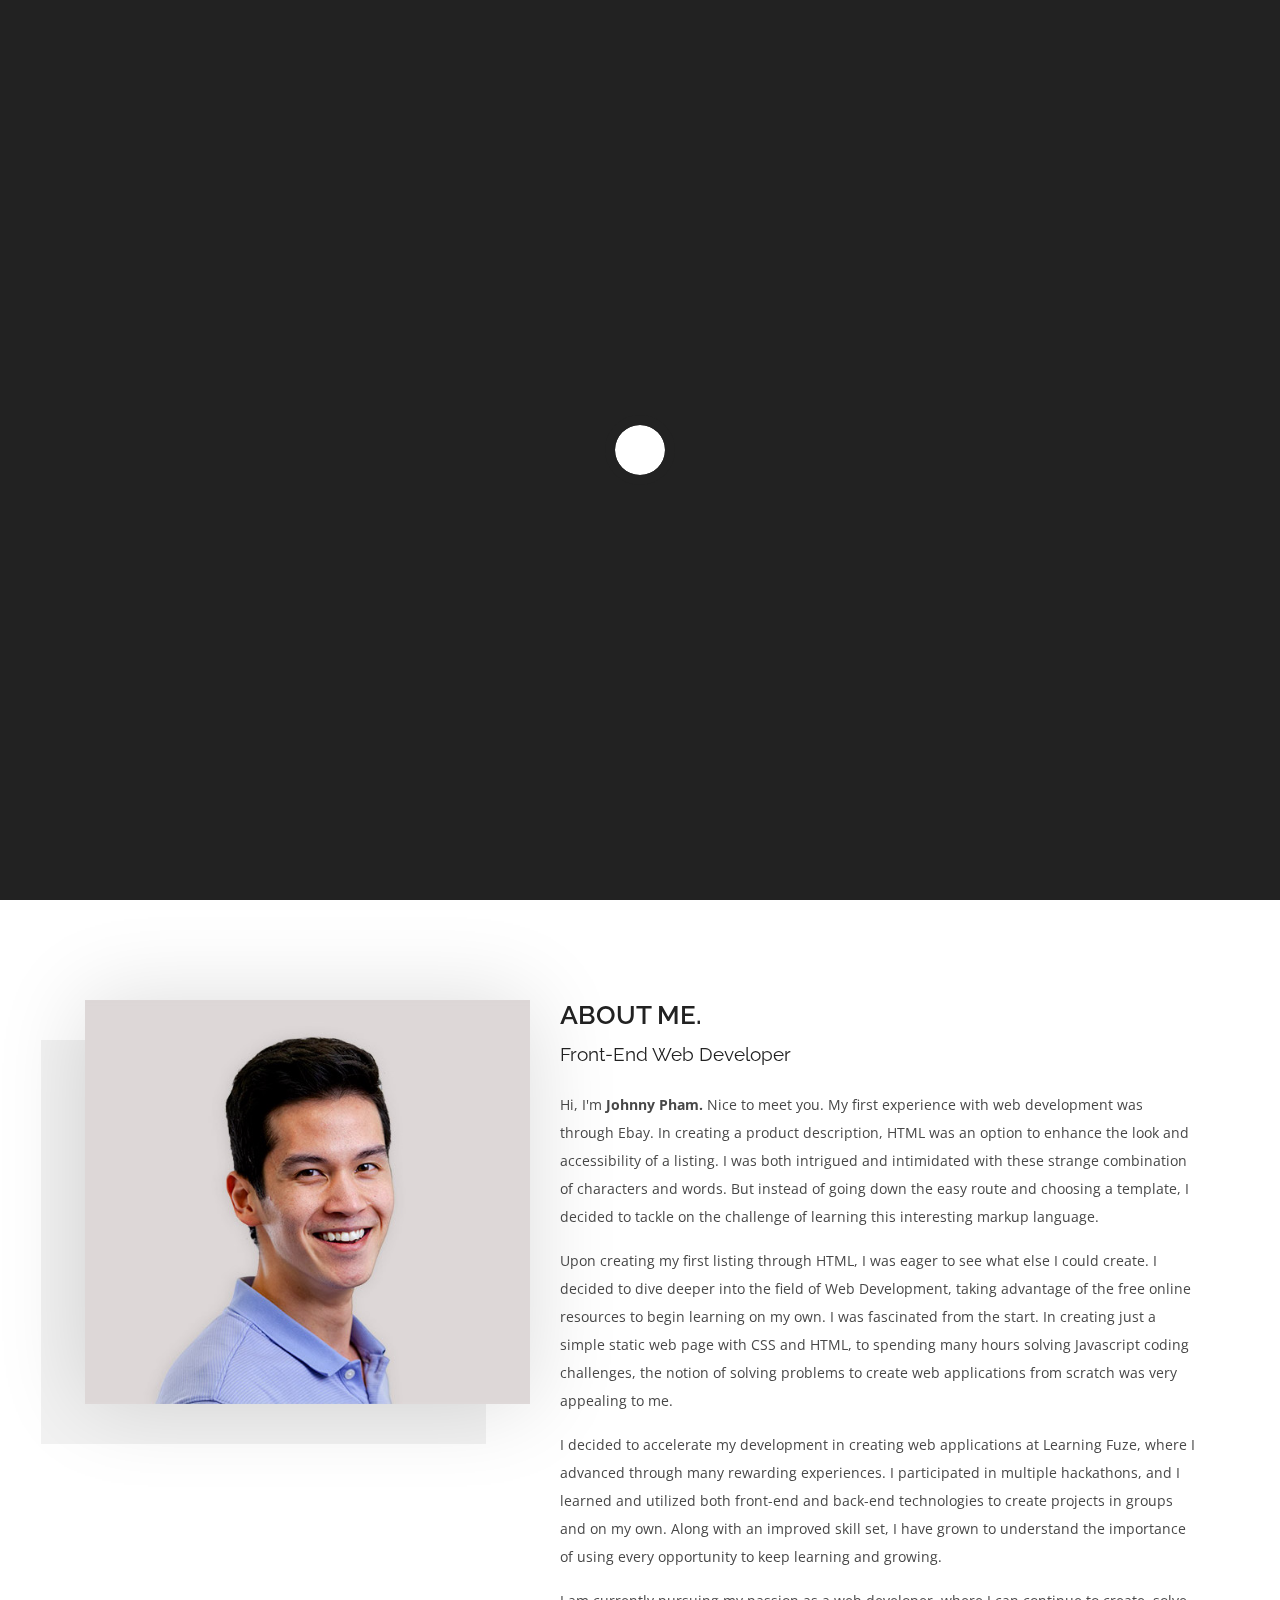
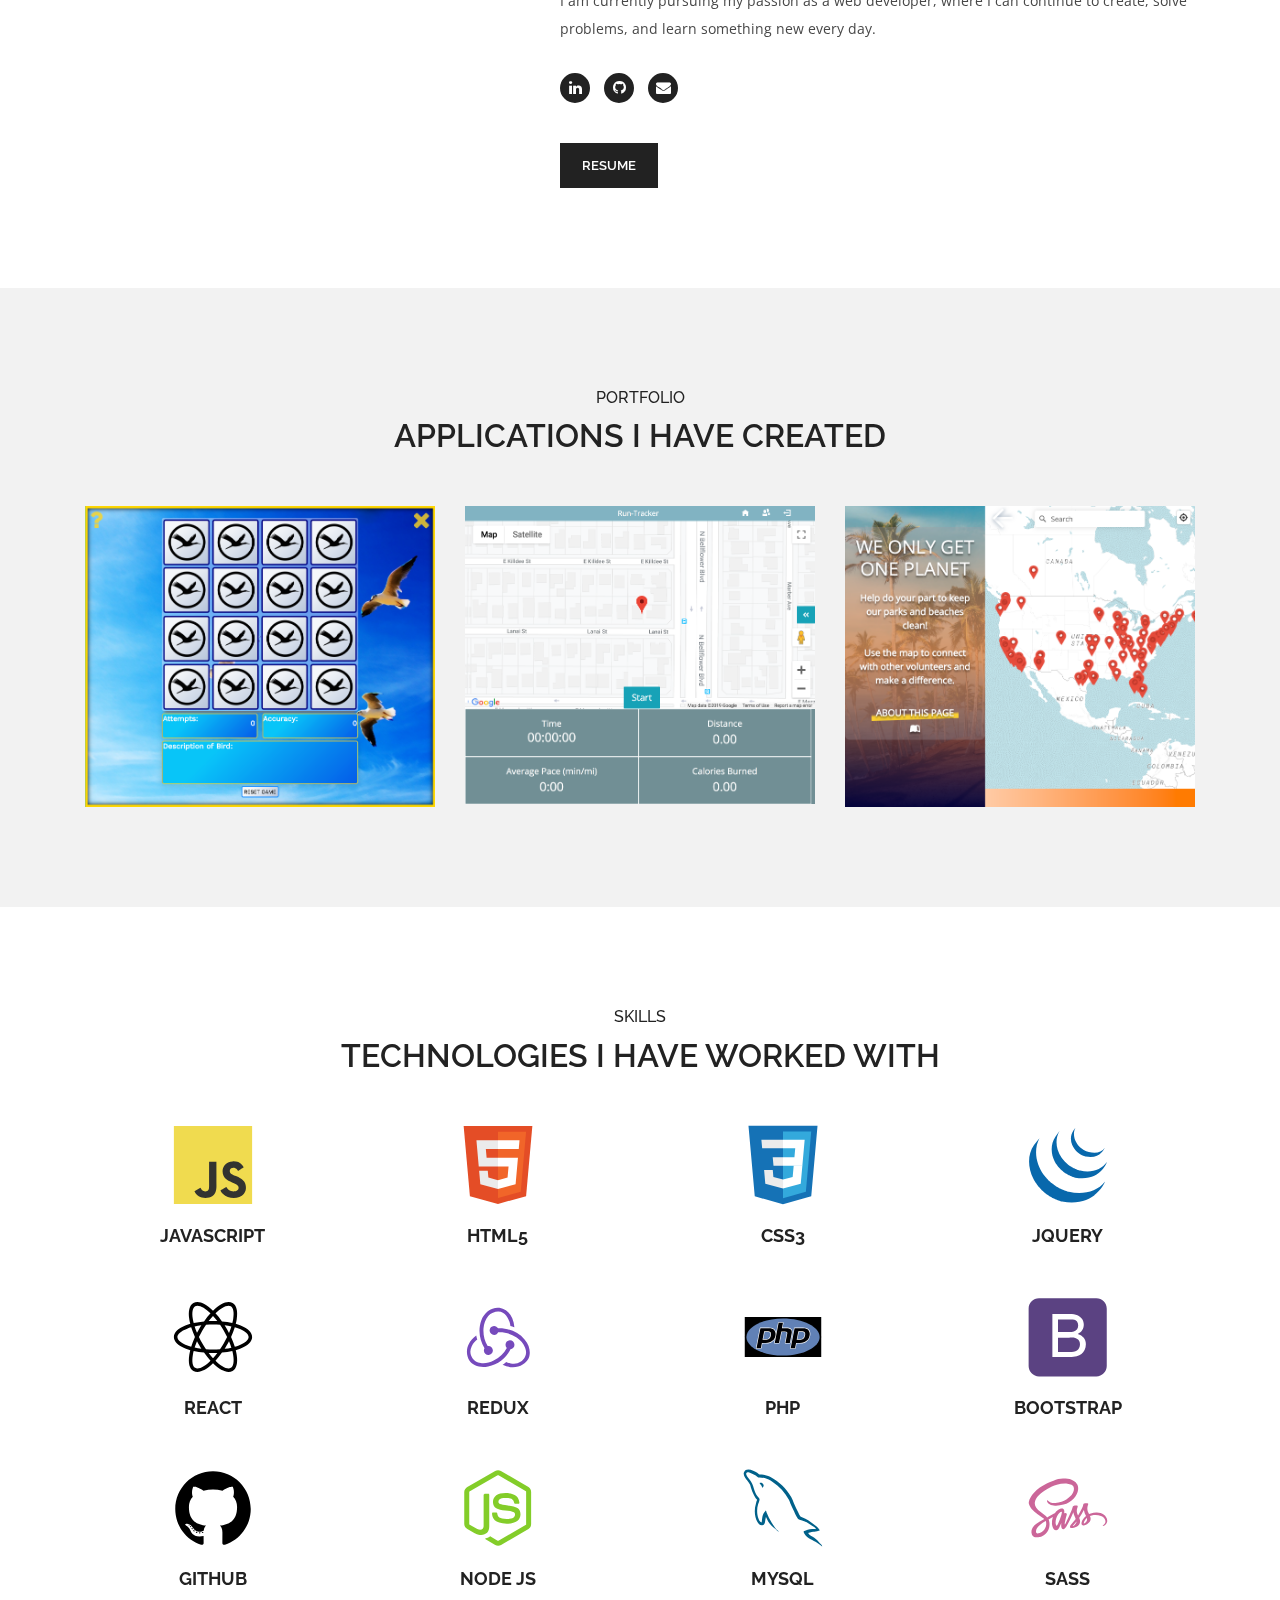
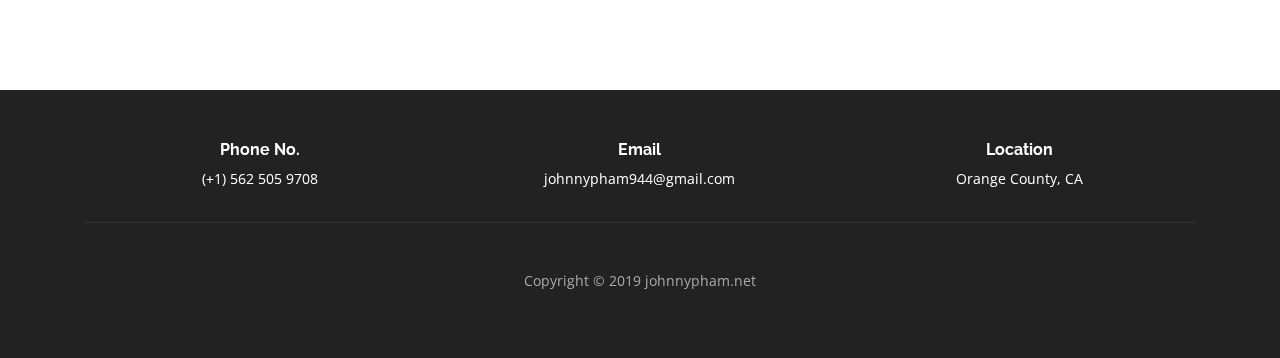
==== html/index.html @ 405ce28b "removed databackdrop = false" ====
<!DOCTYPE html>
<html lang="en">
    <head>

        <meta charset="utf-8">
        <meta http-equiv="x-ua-compatible" content="ie=edge">
        <meta name="viewport" content="width=device-width, initial-scale=1.0" />
        <meta name="keywords" content="Personal, Portfolio, Creative">
        <meta name="description" content="Kalvin Template">
        <meta name="author" content="cosmos-themes">

        <title>Johnny Pham Portfolio Website</title>

        <!-- favicon -->
        <link href="images/jicon.ico" rel="icon" type="image/png">

        <!--Font Awesome css-->
        <link rel="stylesheet" href="css/font-awesome.min.css">

        <!--Bootstrap css-->
        <link rel="stylesheet" href="css/bootstrap.css">

        <!--Owl Carousel css-->
        <link rel="stylesheet" href="css/owl.carousel.min.css">
        <link rel="stylesheet" href="css/owl.theme.default.min.css">

        <!--Magnific Popup css-->
        <link rel="stylesheet" href="css/magnific-popup.css">

        <!-- Google Fonts -->
        <link href="https://fonts.googleapis.com/css?family=Raleway:200,300,400,500,600,700,800,900%7cOpen+Sans:400,600,700,800" rel="stylesheet">
        <!--Site Main Style css-->
        <link rel="stylesheet" href="css/style.css">

    </head>

    <body>

        <div class="preloader">
            <div class="loader "></div>
        </div>

        <!--Navbar Start-->
        <nav class="navbar navbar-expand-lg navbar-dark">
            <div class="container">
                <!-- LOGO -->
                <a class="navbar-brand logo" href="index.html">
                    Johnny Pham
                </a>

                <button class="navbar-toggler collapsed" type="button" data-toggle="collapse" data-target="#navbarCollapse" aria-controls="navbarCollapse" aria-expanded="false" aria-label="Toggle navigation">
                    <span class="navbar-toggler-icon"></span>
                </button>

                <div class="navbar-collapse collapse" id="navbarCollapse">
                    <ul class="navbar-nav ml-auto">
                        <li class="nav-item">
                            <a href="#" class="nav-link active" data-scroll-nav="0" >Home</a>
                        </li>
                        <li class="nav-item">
                            <a href="#" class="nav-link" data-scroll-nav="1" >About</a>
                        </li>
                        <li class="nav-item">
                            <a href="#" class="nav-link" data-scroll-nav="2">Portfolio</a>
                        </li>
                        <li class="nav-item">
                            <a href="#" class="skills-link nav-link" data-scroll-nav="3" >Skills</a>
                        </li>
                        <!-- <li class="nav-item">
                            <a href="#" class="nav-link" data-scroll-nav="4">Blog</a>
                        </li> -->
                        <li class="nav-item">
                            <a href="#" class="contact-link nav-link" data-scroll-nav="4">Contact</a>
                        </li>
                    </ul>
                </div>
            </div>
        </nav>
        <!--Navbar End-->

        <!--Home Section Start-->
        <section id="home" class="banner" data-scroll-index="0">
            <!--Slider Start-->
            <div class="banner-slider">
                <div id="slides">
                    <div class="slides-container">
                        <!--Slide 1-->
                        <img src="images/background/header1.jpg" alt="">
                        <!--Slide 2-->
                        <img src="images/background/header2.jpg" alt="">
                    </div>
                </div>
            </div>
            <!--Slider End-->
            <div class="container">
                <!--Banner Content-->
                <div class="banner-caption">
                    <h1>Hi! I'm Johnny.</h1>
                    <p class="cd-headline clip mt-30">
                        <!-- <span>Front-End Web Developer</span><br> -->
                        <span class="blc">Front-End</span>
                        <span class="cd-words-wrapper">
                            <b class="is-visible">Developer</b>
                            <b>Engineer</b>
                            <!-- <b>Badass</b> -->
                        </span>
                    </p>
                </div>
                <div class="arrow bounce">
                    <a class="fa fa-chevron-down fa-2x" href="#" data-scroll-nav="1"></a>
                </div>
            </div>
        </section>
        <!--Home Section End-->
        <!--About Section Start-->
        <section class="about pt-100 pb-100" data-scroll-index="1">
            <div class="container">
                <div class="row">
                    <div class="col-xl-5 col-lg-6">
                        <!--About Image-->
                        <!-- <span data-scroll-index="3"> -->
                        <div class="about-img">
                            <!-- <img src="images/about-img.jpg" alt=""> -->
                            <img src="images/profile.jpg" alt="">
                        </div>
                    </div>
                    <div class="col-xl-7 col-lg-6">
                        <!--About Content-->
                        <div class="about-content">
                            <div class="about-heading">
                                <h2>About Me.</h2>
                                <span>Front-End Web Developer</span>
                                <!-- <span>Front-End Web Developer</span></span> -->
                            </div>
                            <p>Hi, I'm <b>Johnny Pham.</b> Nice to meet you.
                              My first experience with web development was through Ebay.  In creating a product description, HTML was an option to enhance the look and accessibility of a listing.  I was both intrigued and intimidated with these strange combination of characters and words.  But instead of going down the easy route and choosing a template, I decided to tackle on the challenge of learning this interesting markup language.
                            </p>
                            <p>Upon creating my first listing through HTML, I was eager to see what else I could create.  I decided to dive deeper into the field of Web Development, taking advantage of the free online resources to begin learning on my own.  I was fascinated from the start.  In creating just a simple static web page with CSS and HTML, to spending many hours solving Javascript coding challenges, the notion of solving problems to create web applications from scratch was very appealing to me.</p>
                            <!-- <p>After graduating from UCSB, I decided to pursue my passion of creating web applications.  Through my University experiences, I knew I would thrive in a team-focused environment.  This is why I decided to learn Web Development at Learning Fuze, where I would have the opportunity to work together with other inspired individuals in a simulated work environment. </p> -->
                            <p>I decided to accelerate my development in creating web applications at Learning Fuze, where I advanced through many rewarding experiences.  I participated in multiple hackathons, and I learned and utilized  both front-end and back-end technologies to create projects in groups and on my own.  Along with an improved skill set, <!-- both technical and soft-skills -->I have grown to understand the importance of using every opportunity to keep learning and growing.</p>
                            <p>I am currently pursuing my passion as a web developer, where I can continue to create, solve problems, and learn something new every day. </p>
                            <!--About Social Icons-->
                            <div class="social-icons">
                                <a target="_blank" href="https://www.linkedin.com/in/johnny-pham-ucsb/"><i class="fa fa-linkedin"></i></a>
                                <a target="_blank" href="https://github.com/jmp1234"><i class="fa fa-github"></i></a>
                                <!-- <a target="_blank" href="finalresume.pdf"><i class="fab fa fa-file"></i></a> -->
                                <a href="mailto:johnnypham944@gmail.com"><i class="fab fa fa-envelope"></i></a>
                                <!-- <a href="#"><i class="fa fa-pinterest"></i></a> -->
                            </div>
                            <span class="about-button">
                                <a class="main-btn" target="_blank" href="johnnypham-resume.pdf">Resume</a>
                            </span>
                        </div>
                    </div>
                </div>
            </div>
        </section>
        <!--About Section End-->

        <!--Portfolio Section Start-->
        <section class="portfolio pt-100 pb-70 bg-gray" data-scroll-index="2">
            <div class="container">
                <div class="row">
                    <div class="col">
                        <div class="heading text-center">
                            <h6>Portfolio</h6>
                            <h2>Applications I Have Created</h2>
                        </div>
                        <!-- <div class="portfolio-filter text-center">
                            <ul>
                                <li class="sel-item" data-filter="*">All</li>
                                <li data-filter=".design">Web Design</li>
                                <li data-filter=".application">Applications</li>
                                <li data-filter=".development">Development</li>
                            </ul>
                        </div> -->
                    </div>
                </div>
                <div class="row grid">
                  <div class="col-xl-4 col-lg-4 col-md-6 grid-item cat2 cat1">
                      <div class="portfolio-wrapper mb-30 wow fadeIn" data-wow-delay="1.5s">
                          <div class="portfolio-thumb">
                              <img src="img/birdmatch.png" alt="birdmatch">
                              <!-- <img src="http://www.fubiz.net/wp-content/uploads/2016/05/Nature-Photographed-from-Incredible-Points-of-View10.jpg" alt=""> -->
                          </div>
                          <a href="#" data-toggle="modal" data-target="#popup-modal4">
                            <div class="portfolio-content">
                               <h3>
                                  <div class="portfolio-title">Bird Match</div>
                              </h3>
                              <span>A birds themed memory match game with user-determined features and live-updating statistics.</span>
                            </div>
                          </a>
                      </div>
                      <!-- Modal content start -->
                      <div class="modal fade third-project" id="popup-modal4" tabindex="-1" role="dialog" aria-hidden="true">
                          <div class="modal-dialog" role="document">
                              <div class="modal-content">
                                  <i class="fa fa-close"></i>
                                  <div class="view-project">
                                      <!-- <div class="project-media" style="background-image:url(img/portfolio/port4.jpg)"></div> -->
                                     <div class="project-media"></div>
                                      <div class="view-project-content pt-10">
                                          <div class="modal-title">
                                              <h2>Bird Match</h2>

                                          </div>
                                          <p>This is a birds themed memory match game with user-determined features and live-updating statistics.
                                           This application was organized through the use of object-oriented programming, where a Game, Cards, and Statistics classes were implemented.</p>

                                          <p>This game, which was inspired by my favorite animal, was created using Javascript and JQuery, and styled with CSS3 to ensure responsive design and an optimal user experience.</p>
                                          <ul class="project-info-list">
                                              <li class="text-uppercase">
                                                  <span>Website</span><a target="_blank" href="memorymatch">www.johnnypham.net/memorymatch/</a></li>
                                              <li class="text-uppercase">
                                                  <span>Github</span>
                                                  <a target="_blank" href="https://github.com/jmp1234/birds_memory_match">https://github.com/jmp1234/birds_memory_match</a>
                                              </li>
                                          </ul>
                                      </div>
                                  </div>
                              </div>
                          </div>
                      </div>
                      <!-- Modal content end -->
                  </div>
                    <div class="col-xl-4 col-lg-4 col-md-6 grid-item cat2 cat4">
                        <div class="portfolio-wrapper mb-30 wow fadeIn" data-wow-delay=".3s">
                            <div class="portfolio-thumb">
                                <img src="img/runtracker.png" alt="run-tracker">
                                                                 <!-- <img src="http://www.fubiz.net/wp-content/uploads/2016/05/Nature-Photographed-from-Incredible-Points-of-View10.jpg" alt=""> -->
                            </div>
                            <a href="#" data-toggle="modal" data-target="#popup-modal6">
                              <div class="portfolio-content">
                                <h3>
                                    <div class="portfolio-title">Run Tracker</div>
                                </h3>
                                <span>A mobile-responsive run-tracking application that captures real-time data to asist the user in becoming a better runner.</span>
                              </div>
                            </a>
                        </div>
                        <!-- Modal content start -->
                         <div class="modal fade first-project" id="popup-modal6" tabindex="-1" role="dialog" aria-hidden="true">
                            <div class="modal-dialog" role="document">
                                <div class="modal-content">
                                    <i class="fa fa-close"></i>
                                    <div class="view-project">
                                        <div class="project-media"></div>
                                        <div class="view-project-content pt-10">
                                            <div class="modal-title">
                                                <h2>Run Tracker</h2>

                                            </div>
                                            <p>This mobile-responsive application was created as a capstone project at my time at Learning Fuze. Modularized React components were applied to the front-end to organize run-tracking data into independent and reusable UI sections, while a PHP backend was employed to allow calls to create, read, and delete user information and run-tracking data from the MySQL schema.</p>

                                            <p>Agile Methodoligies were heavily implemented to separate each stage into effective sprints, and Meistertask was used to stay organized and to prioritize tasks.</p>

                                            <p>Chart.js was utilized to create dynamic data visualizations of user-movement data, which was obtained through the Geolocation API.  The Google Maps API was also implemented to display the current user position during a run.</p>
                                            <p>The layout of this app was created through Bootstrap to ensure responsive CSS that adjusts to multiple screen sizes.</p>

                                            <ul class="project-info-list">
                                                <!-- <li class="text-uppercase">
                                                    <span>Client</span>Jon Morikas</li>
                                                <li class="text-uppercase">
                                                    <span>Industry</span>Adventure / Travel</li> -->
                                                    <li class="text-uppercase">
                                                        <span>Website</span>
                                                        <a target="_blank" href="https://run-tracker.com/account/login">run-tracker.com</a>
                                                    </li>
                                                <li class="text-uppercase">
                                                    <span>Github</span>
                                                    <a target="_blank" href="https://github.com/Learning-Fuze/c219_fitnessbuddy">https://github.com/Learning-Fuze/c219_fitnessbuddy</a>
                                                </li>
                                            </ul>
                                        </div>
                                    </div>
                                </div>
                            </div>
                        </div>
                        <!--Modal content end -->
                     </div>
                     <div class="col-xl-4 col-lg-4 col-md-6 grid-item cat2 cat3">
                         <div class="portfolio-wrapper mb-30 wow fadeIn" data-wow-delay="1.7s">
                             <div class="portfolio-thumb">
                                 <img src="img/trashcleanup.png" alt="trashcleanup">
                                 <!-- <img src="http://www.fubiz.net/wp-content/uploads/2016/05/Nature-Photographed-from-Incredible-Points-of-View10.jpg" alt=""> -->
                             </div>
                             <a href="#" data-toggle="modal" data-target="#popup-modal2">
                               <div class="portfolio-content">
                                  <h3>
                                     <div class="portfolio-title">Trash Cleanup Locator</div>
                                 </h3>
                                 <span>A web application that connects volunteers with upcoming trash-cleanup events.</span>
                               </div>
                             </a>
                         </div>
                         <!-- Modal content start -->
                         <div class="modal fade second-project" id="popup-modal2" tabindex="-1" role="dialog" aria-hidden="true">
                             <div class="modal-dialog" role="document">
                                 <div class="modal-content">
                                     <i class="fa fa-close"></i>
                                     <div class="view-project">
                                         <!-- <div class="project-media" style="background-image:url(img/portfolio/port2.jpg)"></div> -->
                                        <div class="project-media"></div>
                                         <div class="view-project-content pt-10">
                                             <div class="modal-title">
                                                 <h2>Trash Cleanup Locator</h2>
                                             </div>
                                             <p>This was originally developed during an intense 48-hour hackathon with two other team members. We designed this app to make it easier for people to connect with other voluneteers to help keep our environment clean. AJAX calls were utilized to work with multiple Web APIs,and figuring out how to integrate them with our code was fun and challenging.</p>
                                             <p>The Eventbrite and Mapbox APIs were leveraged to display current trash-cleanup events. The OpenWeatherMap API was used to show the current weather at the location of the event, and the News API was applied to present the user with recent news articles relevant to trash pollution.</p>
                                             <p>Agile Methodologies and Meistertask were incorporated to manage the development stage and to prioritize tasks, and this application was constructed through object-oriented programming to enclose each distinct functionality within separate classes. </p>
                                             <ul class="project-info-list">
                                                 <!-- <li class="text-uppercase">
                                                     <span>Client</span>Jon Morikas</li>
                                                 <li class="text-uppercase">
                                                     <span>Industry</span>Adventure / Travel</li> -->
                                                 <li class="text-uppercase">
                                                    <span>Website</span><a target="_blank" href="trashcleanup">www.johnnypham.net/trashcleanup/</a></li>
                                                 <li class="text-uppercase">
                                                     <span>Github</span>
                                                     <a target="_blank" href="https://github.com/jmp1234/trashcleanup">https://github.com/jmp1234/trashcleanup</a>
                                                 </li>
                                             </ul>
                                         </div>
                                     </div>
                                 </div>
                             </div>
                         </div>
                         <!-- Modal content end -->
                     </div>
                   </div>
            </div>
        </section>
        <!--Portfolio Section End-->

        <!--Skills Section Start-->
        <section class="services pt-100 pb-50" data-scroll-index="3">
            <div class="container">
                <div class="row">
                    <div class="col">
                        <div class="heading text-center">
                            <h6>Skills</h6>
                            <h2>Technologies I Have Worked With</h2>
                        </div>
                    </div>
                </div>
                <div class="row">
                    <div class="col-md-3 col-6">
                        <!--Service Item-->
                        <div class="service-item">
                            <span class="icon">
                                <svg viewBox="0 0 128 128">
                                  <path fill="#F0DB4F" d="M1.408 1.408h125.184v125.185h-125.184z"></path><path fill="#323330" d="M116.347 96.736c-.917-5.711-4.641-10.508-15.672-14.981-3.832-1.761-8.104-3.022-9.377-5.926-.452-1.69-.512-2.642-.226-3.665.821-3.32 4.784-4.355 7.925-3.403 2.023.678 3.938 2.237 5.093 4.724 5.402-3.498 5.391-3.475 9.163-5.879-1.381-2.141-2.118-3.129-3.022-4.045-3.249-3.629-7.676-5.498-14.756-5.355l-3.688.477c-3.534.893-6.902 2.748-8.877 5.235-5.926 6.724-4.236 18.492 2.975 23.335 7.104 5.332 17.54 6.545 18.873 11.531 1.297 6.104-4.486 8.08-10.234 7.378-4.236-.881-6.592-3.034-9.139-6.949-4.688 2.713-4.688 2.713-9.508 5.485 1.143 2.499 2.344 3.63 4.26 5.795 9.068 9.198 31.76 8.746 35.83-5.176.165-.478 1.261-3.666.38-8.581zm-46.885-37.793h-11.709l-.048 30.272c0 6.438.333 12.34-.714 14.149-1.713 3.558-6.152 3.117-8.175 2.427-2.059-1.012-3.106-2.451-4.319-4.485-.333-.584-.583-1.036-.667-1.071l-9.52 5.83c1.583 3.249 3.915 6.069 6.902 7.901 4.462 2.678 10.459 3.499 16.731 2.059 4.082-1.189 7.604-3.652 9.448-7.401 2.666-4.915 2.094-10.864 2.07-17.444.06-10.735.001-21.468.001-32.237z"></path>
                                </svg>
                            </span>
                            <h4>Javascript</h4>
                        </div>
                    </div>
                    <div class="col-md-3 col-6">
                        <!--Service Item-->
                        <div class="service-item">
                            <span class="icon">
                              <svg viewBox="0 0 128 128">
                                <path fill="#E44D26" d="M19.037 113.876l-10.005-112.215h109.936l-10.016 112.198-45.019 12.48z"></path><path fill="#F16529" d="M64 116.8l36.378-10.086 8.559-95.878h-44.937z"></path><path fill="#EBEBEB" d="M64 52.455h-18.212l-1.258-14.094h19.47v-13.762h-34.511l.33 3.692 3.382 37.927h30.799zM64 88.198l-.061.017-15.327-4.14-.979-10.975h-13.817l1.928 21.609 28.193 7.826.063-.017z"></path><path fill="#fff" d="M63.952 52.455v13.763h16.947l-1.597 17.849-15.35 4.143v14.319l28.215-7.82.207-2.325 3.234-36.233.335-3.696h-3.708zM63.952 24.599v13.762h33.244l.276-3.092.628-6.978.329-3.692z"></path>
                              </svg>
                            </span>
                            <h4>HTML5</h4>
                        </div>
                    </div>
                    <div class="col-md-3 col-6">
                        <!--Service Item-->
                        <div class="service-item">
                            <span class="icon">
                              <svg viewBox="0 0 128 128">
                                <path fill="#1572B6" d="M18.814 114.123l-10.054-112.771h110.48l-10.064 112.754-45.243 12.543-45.119-12.526z"></path><path fill="#33A9DC" d="M64.001 117.062l36.559-10.136 8.601-96.354h-45.16v106.49z"></path><path fill="#fff" d="M64.001 51.429h18.302l1.264-14.163h-19.566v-13.831h34.681999999999995l-.332 3.711-3.4 38.114h-30.95v-13.831z"></path><path fill="#EBEBEB" d="M64.083 87.349l-.061.018-15.403-4.159-.985-11.031h-13.882l1.937 21.717 28.331 7.863.063-.018v-14.39z"></path><path fill="#fff" d="M81.127 64.675l-1.666 18.522-15.426 4.164v14.39l28.354-7.858.208-2.337 2.406-26.881h-13.876z"></path><path fill="#EBEBEB" d="M64.048 23.435v13.831000000000001h-33.407999999999994l-.277-3.108-.63-7.012-.331-3.711h34.646zM64.001 51.431v13.831000000000001h-15.209l-.277-3.108-.631-7.012-.33-3.711h16.447z"></path>
                              </svg>
                            </span>
                            <h4>CSS3</h4>
                        </div>
                    </div>
                    <div class="col-md-3 col-6">
                        <!--Service Item-->
                        <div class="service-item">
                            <span class="icon">
                              <svg viewBox="0 0 128 128">
                                <path fill="#0868AC" d="M9.625 32.181c-11.029 15.851-9.656 36.476-1.231 53.32.2.404.41.801.617 1.198l.394.759.246.437.439.786c.262.461.53.92.804 1.379l.459.756c.304.491.615.976.933 1.46l.398.614c.439.655.888 1.309 1.352 1.951l.039.05.228.308c.401.553.814 1.099 1.232 1.639l.464.59c.373.469.752.935 1.138 1.399l.435.52c.518.61 1.047 1.217 1.586 1.812l.033.033.061.068c.527.575 1.066 1.137 1.612 1.699l.517.521c.423.426.853.845 1.287 1.262l.527.5c.58.547 1.166 1.083 1.764 1.607l.028.022.307.262c.527.456 1.063.909 1.603 1.353l.664.529c.441.354.887.702 1.336 1.044l.714.543c.496.365.995.724 1.499 1.075l.546.387.15.107c.478.329.967.646 1.456.963l.63.42c.75.474 1.51.943 2.279 1.396l.63.355c.565.326 1.134.646 1.71.959.312.168.632.327.946.488.407.213.811.429 1.225.636l.283.137.501.242c.641.306 1.287.607 1.94.897l.41.184c.748.327 1.502.641 2.263.941l.551.217c.704.271 1.418.539 2.135.791l.268.093c.787.275 1.581.53 2.381.779l.575.172c.814.245 1.619.538 2.458.693 53.339 9.727 68.833-32.053 68.833-32.053-13.013 16.953-36.111 21.425-57.996 16.446-.829-.187-1.633-.446-2.442-.685l-.609-.185c-.79-.242-1.573-.497-2.352-.765l-.323-.117c-.698-.245-1.387-.504-2.074-.769l-.582-.229c-.752-.297-1.5-.607-2.239-.931l-.447-.198c-.635-.288-1.263-.578-1.889-.879l-.546-.262c-.491-.239-.977-.493-1.461-.743-.324-.171-.654-.332-.975-.51-.592-.317-1.172-.646-1.751-.982l-.591-.33c-.769-.452-1.528-.921-2.28-1.397l-.615-.41c-.545-.351-1.088-.709-1.623-1.079l-.522-.367c-.516-.365-1.027-.734-1.534-1.109l-.679-.514c-.465-.355-.927-.713-1.384-1.082l-.617-.495c-.582-.479-1.156-.959-1.724-1.453l-.189-.159c-.614-.539-1.216-1.092-1.812-1.647l-.511-.491c-.441-.42-.875-.843-1.302-1.277l-.51-.509c-.543-.556-1.076-1.119-1.598-1.69l-.079-.084c-.552-.604-1.092-1.221-1.621-1.844l-.424-.504c-.394-.475-.785-.956-1.167-1.442l-.427-.532c-.459-.596-.908-1.189-1.347-1.794-12.15-16.574-16.516-39.432-6.805-58.204M43.862 18.825c-7.977 11.478-7.543 26.844-1.321 38.983 1.043 2.035 2.216 4.01 3.528 5.889 1.195 1.713 2.52 3.751 4.106 5.127.575.633 1.176 1.251 1.79 1.858l.472.465c.596.578 1.201 1.146 1.828 1.698l.074.064.018.018c.693.608 1.408 1.191 2.135 1.767l.485.378c.729.559 1.472 1.107 2.233 1.631l.065.049c.336.232.678.448 1.019.672l.483.319c.544.349 1.095.689 1.655 1.015l.235.136c.483.278.972.552 1.463.818l.521.271c.339.177.678.358 1.023.53l.155.07c.703.346 1.412.68 2.136.995l.472.194c.579.246 1.164.486 1.75.71l.75.275c.533.198 1.068.378 1.607.559l.727.233c.767.238 1.525.539 2.324.672 41.183 6.823 50.691-24.886 50.691-24.886-8.57 12.343-25.168 18.233-42.879 13.635-.787-.207-1.562-.431-2.333-.674l-.701-.227c-.548-.177-1.092-.365-1.631-.562l-.736-.274c-.592-.228-1.176-.462-1.756-.708l-.473-.2c-.727-.316-1.443-.65-2.148-.999-.363-.177-.72-.364-1.078-.548l-.622-.32c-.458-.248-.914-.506-1.363-.77l-.326-.185c-.558-.325-1.107-.661-1.651-1.008l-.498-.332c-.359-.232-.717-.469-1.069-.707-.759-.524-1.498-1.072-2.226-1.628l-.501-.395c-7.752-6.12-13.898-14.486-16.819-23.971-3.062-9.836-2.402-20.878 2.903-29.84M72.657 8.847c-4.702 6.92-5.164 15.514-1.901 23.156 3.441 8.113 10.491 14.476 18.72 17.495.339.125.679.237 1.022.354l.451.143c.485.152.966.329 1.467.424 22.74 4.394 28.908-11.669 30.549-14.034-5.402 7.779-14.482 9.646-25.623 6.942-.88-.213-1.847-.531-2.695-.832-1.088-.388-2.16-.83-3.201-1.329-1.978-.951-3.864-2.104-5.612-3.424-9.969-7.565-16.162-21.994-9.657-33.745"></path>
                              </svg>
                            </span>
                            <h4>jQuery</h4>
                        </div>
                    </div>
                    <div class="col-md-3 col-6">
                        <!--Service Item-->
                        <div class="service-item">
                            <span class="icon">
                              <svg viewBox="0 0 128 128">
                                <path d="M107.3 45.2c-2.2-.8-4.5-1.6-6.9-2.3.6-2.4 1.1-4.8 1.5-7.1 2.1-13.2-.2-22.5-6.6-26.1-1.9-1.1-4-1.6-6.4-1.6-7 0-15.9 5.2-24.9 13.9-9-8.7-17.9-13.9-24.9-13.9-2.4 0-4.5.5-6.4 1.6-6.4 3.7-8.7 13-6.6 26.1.4 2.3.9 4.7 1.5 7.1-2.4.7-4.7 1.4-6.9 2.3-12.5 4.8-19.3 11.4-19.3 18.8s6.9 14 19.3 18.8c2.2.8 4.5 1.6 6.9 2.3-.6 2.4-1.1 4.8-1.5 7.1-2.1 13.2.2 22.5 6.6 26.1 1.9 1.1 4 1.6 6.4 1.6 7.1 0 16-5.2 24.9-13.9 9 8.7 17.9 13.9 24.9 13.9 2.4 0 4.5-.5 6.4-1.6 6.4-3.7 8.7-13 6.6-26.1-.4-2.3-.9-4.7-1.5-7.1 2.4-.7 4.7-1.4 6.9-2.3 12.5-4.8 19.3-11.4 19.3-18.8s-6.8-14-19.3-18.8zm-14.8-30.5c4.1 2.4 5.5 9.8 3.8 20.3-.3 2.1-.8 4.3-1.4 6.6-5.2-1.2-10.7-2-16.5-2.5-3.4-4.8-6.9-9.1-10.4-13 7.4-7.3 14.9-12.3 21-12.3 1.3 0 2.5.3 3.5.9zm-11.2 59.3c-1.8 3.2-3.9 6.4-6.1 9.6-3.7.3-7.4.4-11.2.4-3.9 0-7.6-.1-11.2-.4-2.2-3.2-4.2-6.4-6-9.6-1.9-3.3-3.7-6.7-5.3-10 1.6-3.3 3.4-6.7 5.3-10 1.8-3.2 3.9-6.4 6.1-9.6 3.7-.3 7.4-.4 11.2-.4 3.9 0 7.6.1 11.2.4 2.2 3.2 4.2 6.4 6 9.6 1.9 3.3 3.7 6.7 5.3 10-1.7 3.3-3.4 6.6-5.3 10zm8.3-3.3c1.5 3.5 2.7 6.9 3.8 10.3-3.4.8-7 1.4-10.8 1.9 1.2-1.9 2.5-3.9 3.6-6 1.2-2.1 2.3-4.2 3.4-6.2zm-25.6 27.1c-2.4-2.6-4.7-5.4-6.9-8.3 2.3.1 4.6.2 6.9.2 2.3 0 4.6-.1 6.9-.2-2.2 2.9-4.5 5.7-6.9 8.3zm-18.6-15c-3.8-.5-7.4-1.1-10.8-1.9 1.1-3.3 2.3-6.8 3.8-10.3 1.1 2 2.2 4.1 3.4 6.1 1.2 2.2 2.4 4.1 3.6 6.1zm-7-25.5c-1.5-3.5-2.7-6.9-3.8-10.3 3.4-.8 7-1.4 10.8-1.9-1.2 1.9-2.5 3.9-3.6 6-1.2 2.1-2.3 4.2-3.4 6.2zm25.6-27.1c2.4 2.6 4.7 5.4 6.9 8.3-2.3-.1-4.6-.2-6.9-.2-2.3 0-4.6.1-6.9.2 2.2-2.9 4.5-5.7 6.9-8.3zm22.2 21l-3.6-6c3.8.5 7.4 1.1 10.8 1.9-1.1 3.3-2.3 6.8-3.8 10.3-1.1-2.1-2.2-4.2-3.4-6.2zm-54.5-16.2c-1.7-10.5-.3-17.9 3.8-20.3 1-.6 2.2-.9 3.5-.9 6 0 13.5 4.9 21 12.3-3.5 3.8-7 8.2-10.4 13-5.8.5-11.3 1.4-16.5 2.5-.6-2.3-1-4.5-1.4-6.6zm-24.7 29c0-4.7 5.7-9.7 15.7-13.4 2-.8 4.2-1.5 6.4-2.1 1.6 5 3.6 10.3 6 15.6-2.4 5.3-4.5 10.5-6 15.5-13.8-4-22.1-10-22.1-15.6zm28.5 49.3c-4.1-2.4-5.5-9.8-3.8-20.3.3-2.1.8-4.3 1.4-6.6 5.2 1.2 10.7 2 16.5 2.5 3.4 4.8 6.9 9.1 10.4 13-7.4 7.3-14.9 12.3-21 12.3-1.3 0-2.5-.3-3.5-.9zm60.8-20.3c1.7 10.5.3 17.9-3.8 20.3-1 .6-2.2.9-3.5.9-6 0-13.5-4.9-21-12.3 3.5-3.8 7-8.2 10.4-13 5.8-.5 11.3-1.4 16.5-2.5.6 2.3 1 4.5 1.4 6.6zm9-15.6c-2 .8-4.2 1.5-6.4 2.1-1.6-5-3.6-10.3-6-15.6 2.4-5.3 4.5-10.5 6-15.5 13.8 4 22.1 10 22.1 15.6 0 4.7-5.8 9.7-15.7 13.4z"></path>
                              </svg>
                            </span>
                            <h4>React</h4>
                            <!-- <p>Lorem Ipsum is simply dummy text of the Lorem has been the industry's standard dummy text ever.</p> -->
                        </div>
                    </div>
                    <div class="col-md-3 col-6">
                        <!--Service Item-->
                        <div class="service-item">
                            <span class="icon">
                              <svg xmlns="http://www.w3.org/2000/svg" viewBox="0 0 100 100">
                                <g fill="#764ABC">
                                  <path d="M65.6 65.4c2.9-.3 5.1-2.8 5-5.8-.1-3-2.6-5.4-5.6-5.4h-.2c-3.1.1-5.5 2.7-5.4 5.8.1 1.5.7 2.8 1.6 3.7-3.4 6.7-8.6 11.6-16.4 15.7-5.3 2.8-10.8 3.8-16.3 3.1-4.5-.6-8-2.6-10.2-5.9-3.2-4.9-3.5-10.2-.8-15.5 1.9-3.8 4.9-6.6 6.8-8-.4-1.3-1-3.5-1.3-5.1-14.5 10.5-13 24.7-8.6 31.4 3.3 5 10 8.1 17.4 8.1 2 0 4-.2 6-.7 12.8-2.5 22.5-10.1 28-21.4z"/>
                                  <path d="M83.2 53c-7.6-8.9-18.8-13.8-31.6-13.8H50c-.9-1.8-2.8-3-4.9-3h-.2c-3.1.1-5.5 2.7-5.4 5.8.1 3 2.6 5.4 5.6 5.4h.2c2.2-.1 4.1-1.5 4.9-3.4H52c7.6 0 14.8 2.2 21.3 6.5 5 3.3 8.6 7.6 10.6 12.8 1.7 4.2 1.6 8.3-.2 11.8-2.8 5.3-7.5 8.2-13.7 8.2-4 0-7.8-1.2-9.8-2.1-1.1 1-3.1 2.6-4.5 3.6 4.3 2 8.7 3.1 12.9 3.1 9.6 0 16.7-5.3 19.4-10.6 2.9-5.8 2.7-15.8-4.8-24.3z"/>
                                  <path d="M32.4 67.1c.1 3 2.6 5.4 5.6 5.4h.2c3.1-.1 5.5-2.7 5.4-5.8-.1-3-2.6-5.4-5.6-5.4h-.2c-.2 0-.5 0-.7.1-4.1-6.8-5.8-14.2-5.2-22.2.4-6 2.4-11.2 5.9-15.5 2.9-3.7 8.5-5.5 12.3-5.6 10.6-.2 15.1 13 15.4 18.3 1.3.3 3.5 1 5 1.5-1.2-16.2-11.2-24.6-20.8-24.6-9 0-17.3 6.5-20.6 16.1-4.6 12.8-1.6 25.1 4 34.8-.5.7-.8 1.8-.7 2.9z"/>
                                </g>
                              </svg>
                            </span>
                            <h4>Redux</h4>
                            <!-- <p>Lorem Ipsum is simply dummy text of the Lorem has been the industry's standard dummy text ever.</p> -->
                        </div>
                    </div>

                    <div class="col-md-3 col-6">
                        <!--Service Item-->
                        <div class="service-item">
                            <span class="icon">
                              <svg viewBox="0 0 128 128">
                                <path id="a" d="M64.026 96.076c33.676 0 60.976-14.361 60.976-32.076s-27.3-32.075-60.976-32.075-60.975 14.36-60.975 32.075 27.3 32.076 60.975 32.076"></path><path id="c" d="M2.998 31.924h122.004v64.1h-122.004z"></path><path id="e" d="M2.998 31.924h122.004v64.1h-122.004z"></path><path fill="#6181B6" d="M64.026 93.694c32.36 0 58.594-13.295 58.594-29.694s-26.233-29.694-58.594-29.694-58.593 13.295-58.593 29.694 26.233 29.694 58.593 29.694z"></path><path fill="#fff" d="M75.896 73.598l2.906-14.958c.656-3.377.11-5.896-1.62-7.486-1.677-1.54-4.523-2.288-8.703-2.288h-5.033l1.44-7.412c.055-.279-.02-.568-.2-.788-.181-.219-.45-.347-.735-.347h-6.947c-.456 0-.848.323-.936.771l-3.086 15.881c-.28-1.787-.973-3.323-2.079-4.591-2.038-2.332-5.261-3.515-9.58-3.515h-13.467c-.456 0-.848.322-.935.771l-6.247 32.144c-.055.278.02.568.2.787.181.22.451.347.735.347h7.002c.456 0 .849-.323.936-.771l1.511-7.775h5.213c2.735 0 5.032-.296 6.827-.881 1.834-.596 3.522-1.607 5.011-3.001 1.202-1.104 2.196-2.341 2.96-3.676l-1.248 6.424c-.054.278.02.567.2.787s.451.347.735.347h6.947c.456 0 .848-.323.936-.771l3.429-17.645h4.767c2.031 0 2.626.404 2.787.578.147.159.452.718.11 2.48l-2.764 14.223c-.055.278.019.567.2.787.181.22.45.347.735.347h7.058c.455.001.848-.322.935-.769zm-32.208-12.36c-.437 2.242-1.259 3.842-2.444 4.755-1.205.927-3.132 1.397-5.727 1.397h-3.104l2.244-11.548h4.012c2.948 0 4.136.63 4.612 1.158.662.734.802 2.199.407 4.238zM105.604 52.38c-2.038-2.332-5.261-3.515-9.581-3.515h-13.464c-.456 0-.849.322-.936.771l-6.248 32.144c-.054.278.02.568.201.787.181.22.45.347.734.347h7.003c.455 0 .848-.323.935-.771l1.512-7.775h5.212c2.735 0 5.033-.296 6.827-.881 1.835-.596 3.522-1.607 5.011-3.001 1.241-1.141 2.264-2.421 3.037-3.806.772-1.383 1.328-2.927 1.65-4.588.797-4.094.16-7.363-1.893-9.712zm-7.262 8.858c-.437 2.242-1.259 3.842-2.444 4.755-1.204.927-3.131 1.397-5.727 1.397h-3.104l2.245-11.548h4.012c2.948 0 4.136.63 4.612 1.158.662.734.801 2.199.406 4.238z"></path><path fill="#000004" d="M38.67 54.89c2.66 0 4.434.491 5.32 1.474.885.982 1.097 2.668.633 5.057-.484 2.488-1.416 4.264-2.798 5.328-1.382 1.063-3.485 1.595-6.308 1.595h-4.26l2.614-13.453h4.799v-.001zm-17.061 27.072h7.002l1.661-8.546h5.998c2.646 0 4.823-.277 6.532-.834 1.709-.556 3.263-1.488 4.661-2.797 1.173-1.078 2.122-2.268 2.85-3.569.727-1.3 1.242-2.734 1.547-4.305.741-3.811.182-6.778-1.676-8.904s-4.812-3.189-8.862-3.189h-13.466l-6.247 32.144zM57.003 41.271h6.947l-1.661 8.546h6.189c3.894 0 6.58.68 8.059 2.037 1.479 1.359 1.921 3.561 1.33 6.603l-2.906 14.959h-7.058l2.763-14.223c.314-1.618.199-2.722-.347-3.311-.546-.587-1.708-.882-3.485-.882h-5.553l-3.578 18.416h-6.947l6.247-32.145zM93.324 54.89c2.66 0 4.434.491 5.319 1.474.887.982 1.097 2.668.634 5.057-.484 2.488-1.417 4.264-2.799 5.328-1.382 1.063-3.484 1.595-6.308 1.595h-4.259l2.614-13.453h4.799v-.001zm-17.06 27.072h7.002l1.661-8.546h5.997c2.646 0 4.823-.277 6.532-.834 1.71-.556 3.264-1.488 4.661-2.797 1.174-1.078 2.123-2.268 2.851-3.569.726-1.3 1.242-2.734 1.547-4.305.74-3.811.182-6.778-1.676-8.904s-4.812-3.189-8.863-3.189h-13.465l-6.247 32.144z"></path>
                              </svg>
                            </span>
                            <h4>PHP</h4>
                            <!-- <p>Lorem Ipsum is simply dummy text of the Lorem has been the industry's standard dummy text ever.</p> -->
                        </div>
                    </div>
                    <div class="col-md-3 col-6">
                        <!--Service Item-->
                        <div class="service-item">
                            <span class="icon">
                              <svg viewBox="0 0 128 128">
                                <path fill="#5B4282" d="M75.701 65.603c-2.334-.768-5.694-.603-10.08-.603h-17.621v23h18.844c2.944 0 5.012-.315 6.203-.535 2.099-.376 3.854-1.104 5.264-1.982 1.409-.876 2.568-2.205 3.478-3.881.908-1.676 1.363-3.637 1.363-5.83 0-2.568-.658-4.54-1.975-6.436-1.316-1.896-3.141-2.965-5.476-3.733zM73.282 55.087c2.317-.688 4.064-1.89 5.239-3.487 1.176-1.598 1.763-3.631 1.763-6.044 0-2.286-.549-4.314-1.646-6.054s-2.662-2.413-4.699-3.056c-2.037-.641-5.53-.446-10.48-.446h-15.459v20h16.587c4.042 0 6.939-.38 8.695-.913zM126 18.625c0-9.182-7.443-16.625-16.625-16.625h-91.75c-9.182 0-16.625 7.443-16.625 16.625v91.75c0 9.182 7.443 16.625 16.625 16.625h91.75c9.182 0 16.625-7.443 16.625-16.625v-91.75zm-35.447 66.12c-1.362 2.773-3.047 4.911-5.052 6.415-2.006 1.504-4.521 2.78-7.544 3.548-3.022.769-6.728 1.292-11.113 1.292h-27.844v-69h27.42c5.264 0 9.485.609 12.665 2.002 3.181 1.395 5.671 3.497 7.474 6.395 1.801 2.898 2.702 5.907 2.702 9.071 0 2.945-.8 5.708-2.397 8.308-1.598 2.602-4.011 4.694-7.237 6.292 4.166 1.222 7.37 3.304 9.61 6.248 2.24 2.945 3.36 6.422 3.36 10.432 0 3.227-.681 6.225-2.044 8.997z"></path>
                              </svg>
                            </span>
                            <h4>Bootstrap</h4>
                            <!-- <p>Lorem Ipsum is simply dummy text of the Lorem has been the industry's standard dummy text ever.</p> -->
                        </div>
                    </div>
                    <div class="col-md-3 col-6">
                        <!--Service Item-->
                        <div class="service-item">
                            <span class="icon">
                              <svg viewBox="0 0 128 128">
                                <path fill-rule="evenodd" clip-rule="evenodd" d="M64 5.103c-33.347 0-60.388 27.035-60.388 60.388 0 26.682 17.303 49.317 41.297 57.303 3.017.56 4.125-1.31 4.125-2.905 0-1.44-.056-6.197-.082-11.243-16.8 3.653-20.345-7.125-20.345-7.125-2.747-6.98-6.705-8.836-6.705-8.836-5.48-3.748.413-3.67.413-3.67 6.063.425 9.257 6.223 9.257 6.223 5.386 9.23 14.127 6.562 17.573 5.02.542-3.903 2.107-6.568 3.834-8.076-13.413-1.525-27.514-6.704-27.514-29.843 0-6.593 2.36-11.98 6.223-16.21-.628-1.52-2.695-7.662.584-15.98 0 0 5.07-1.623 16.61 6.19C53.7 35 58.867 34.327 64 34.304c5.13.023 10.3.694 15.127 2.033 11.526-7.813 16.59-6.19 16.59-6.19 3.287 8.317 1.22 14.46.593 15.98 3.872 4.23 6.215 9.617 6.215 16.21 0 23.194-14.127 28.3-27.574 29.796 2.167 1.874 4.097 5.55 4.097 11.183 0 8.08-.07 14.583-.07 16.572 0 1.607 1.088 3.49 4.148 2.897 23.98-7.994 41.263-30.622 41.263-57.294C124.388 32.14 97.35 5.104 64 5.104z"></path><path d="M26.484 91.806c-.133.3-.605.39-1.035.185-.44-.196-.685-.605-.543-.906.13-.31.603-.395 1.04-.188.44.197.69.61.537.91zm-.743-.55M28.93 94.535c-.287.267-.85.143-1.232-.28-.396-.42-.47-.983-.177-1.254.298-.266.844-.14 1.24.28.394.426.472.984.17 1.255zm-.575-.618M31.312 98.012c-.37.258-.976.017-1.35-.52-.37-.538-.37-1.183.01-1.44.373-.258.97-.025 1.35.507.368.545.368 1.19-.01 1.452zm0 0M34.573 101.373c-.33.365-1.036.267-1.552-.23-.527-.487-.674-1.18-.343-1.544.336-.366 1.045-.264 1.564.23.527.486.686 1.18.333 1.543zm0 0M39.073 103.324c-.147.473-.825.688-1.51.486-.683-.207-1.13-.76-.99-1.238.14-.477.823-.7 1.512-.485.683.206 1.13.756.988 1.237zm0 0M44.016 103.685c.017.498-.563.91-1.28.92-.723.017-1.308-.387-1.315-.877 0-.503.568-.91 1.29-.924.717-.013 1.306.387 1.306.88zm0 0M48.614 102.903c.086.485-.413.984-1.126 1.117-.7.13-1.35-.172-1.44-.653-.086-.498.422-.997 1.122-1.126.714-.123 1.354.17 1.444.663zm0 0"></path>
                              </svg>
                            </span>
                            <h4>Github</h4>
                            <!-- <p>Lorem Ipsum is simply dummy text of the Lorem has been the industry's standard dummy text ever.</p> -->
                        </div>
                    </div>
                    <div class="col-md-3 col-6">
                        <!--Service Item-->
                        <div class="service-item">
                            <span class="icon">
                              <svg viewBox="0 0 128 128">
                                <path fill="#83CD29" d="M112.771 30.334l-44.097-25.605c-2.781-1.584-6.402-1.584-9.205 0l-44.568 25.605c-2.87 1.651-4.901 4.754-4.901 8.073v51.142c0 3.319 2.084 6.423 4.954 8.083l11.775 6.688c5.628 2.772 7.617 2.772 10.178 2.772 8.333 0 13.093-5.039 13.093-13.828v-50.49c0-.713-.371-1.774-1.071-1.774h-5.623c-.712 0-2.306 1.061-2.306 1.773v50.49c0 3.896-3.524 7.773-10.11 4.48l-12.167-7.013c-.424-.23-.723-.693-.723-1.181v-51.142c0-.482.555-.966.982-1.213l44.424-25.561c.415-.235 1.025-.235 1.439 0l43.882 25.555c.42.253.272.722.272 1.219v51.142c0 .488.183.963-.232 1.198l-44.086 25.576c-.378.227-.847.227-1.261 0l-11.307-6.749c-.341-.198-.746-.269-1.073-.086-3.146 1.783-3.726 2.02-6.677 3.043-.726.253-1.797.692.41 1.929l14.798 8.754c1.417.82 3.027 1.246 4.647 1.246 1.642 0 3.25-.426 4.667-1.246l43.885-25.582c2.87-1.672 4.23-4.764 4.23-8.083v-51.142c0-3.319-1.36-6.414-4.229-8.073zM77.91 81.445c-11.726 0-14.309-3.235-15.17-9.066-.1-.628-.633-1.379-1.272-1.379h-5.731c-.709 0-1.279.86-1.279 1.566 0 7.466 4.059 16.512 23.453 16.512 14.039 0 22.088-5.455 22.088-15.109 0-9.572-6.467-12.084-20.082-13.886-13.762-1.819-15.16-2.738-15.16-5.962 0-2.658 1.184-6.203 11.374-6.203 9.105 0 12.461 1.954 13.842 8.091.118.577.645.991 1.24.991h5.754c.354 0 .692-.143.94-.396.24-.272.367-.613.335-.979-.891-10.568-7.912-15.493-22.112-15.493-12.631 0-20.166 5.334-20.166 14.275 0 9.698 7.497 12.378 19.622 13.577 14.505 1.422 15.633 3.542 15.633 6.395 0 4.955-3.978 7.066-13.309 7.066z"></path>
                              </svg>
                            </span>
                            <h4>Node JS</h4>
                            <!-- <p>Lorem Ipsum is simply dummy text of the Lorem has been the industry's standard dummy text ever.</p> -->
                        </div>
                    </div>
                    <div class="col-md-3 col-6">
                        <!--Service Item-->
                        <div class="service-item">
                            <span class="icon">
                              <svg viewBox="0 0 128 128">
                                <path fill="#00618A" d="M116.948 97.807c-6.863-.187-12.104.452-16.585 2.341-1.273.537-3.305.552-3.513 2.147.7.733.809 1.829 1.365 2.731 1.07 1.73 2.876 4.052 4.488 5.268 1.762 1.33 3.577 2.751 5.465 3.902 3.358 2.047 7.107 3.217 10.34 5.268 1.906 1.21 3.799 2.733 5.658 4.097.92.675 1.537 1.724 2.732 2.147v-.194c-.628-.8-.79-1.898-1.366-2.733l-2.537-2.537c-2.48-3.292-5.629-6.184-8.976-8.585-2.669-1.916-8.642-4.504-9.755-7.609l-.195-.195c1.892-.214 4.107-.898 5.854-1.367 2.934-.786 5.556-.583 8.585-1.365l4.097-1.171v-.78c-1.531-1.571-2.623-3.651-4.292-5.073-4.37-3.72-9.138-7.437-14.048-10.537-2.724-1.718-6.089-2.835-8.976-4.292-.971-.491-2.677-.746-3.318-1.562-1.517-1.932-2.342-4.382-3.511-6.633-2.449-4.717-4.854-9.868-7.024-14.831-1.48-3.384-2.447-6.72-4.293-9.756-8.86-14.567-18.396-23.358-33.169-32-3.144-1.838-6.929-2.563-10.929-3.513-2.145-.129-4.292-.26-6.438-.391-1.311-.546-2.673-2.149-3.902-2.927-4.894-3.092-17.448-9.817-21.072-.975-2.289 5.581 3.421 11.025 5.462 13.854 1.434 1.982 3.269 4.207 4.293 6.438.674 1.467.79 2.938 1.367 4.489 1.417 3.822 2.652 7.98 4.487 11.511.927 1.788 1.949 3.67 3.122 5.268.718.981 1.951 1.413 2.145 2.927-1.204 1.686-1.273 4.304-1.95 6.44-3.05 9.615-1.899 21.567 2.537 28.683 1.36 2.186 4.567 6.871 8.975 5.073 3.856-1.57 2.995-6.438 4.098-10.732.249-.973.096-1.689.585-2.341v.195l3.513 7.024c2.6 4.187 7.212 8.562 11.122 11.514 2.027 1.531 3.623 4.177 6.244 5.073v-.196h-.195c-.508-.791-1.303-1.119-1.951-1.755-1.527-1.497-3.225-3.358-4.487-5.073-3.556-4.827-6.698-10.11-9.561-15.609-1.368-2.627-2.557-5.523-3.709-8.196-.444-1.03-.438-2.589-1.364-3.122-1.263 1.958-3.122 3.542-4.098 5.854-1.561 3.696-1.762 8.204-2.341 12.878-.342.122-.19.038-.391.194-2.718-.655-3.672-3.452-4.683-5.853-2.554-6.07-3.029-15.842-.781-22.829.582-1.809 3.21-7.501 2.146-9.172-.508-1.666-2.184-2.63-3.121-3.903-1.161-1.574-2.319-3.646-3.124-5.464-2.09-4.731-3.066-10.044-5.267-14.828-1.053-2.287-2.832-4.602-4.293-6.634-1.617-2.253-3.429-3.912-4.683-6.635-.446-.968-1.051-2.518-.391-3.513.21-.671.508-.951 1.171-1.17 1.132-.873 4.284.29 5.462.779 3.129 1.3 5.741 2.538 8.392 4.294 1.271.844 2.559 2.475 4.097 2.927h1.756c2.747.631 5.824.195 8.391.975 4.536 1.378 8.601 3.523 12.292 5.854 11.246 7.102 20.442 17.21 26.732 29.269 1.012 1.942 1.45 3.794 2.341 5.854 1.798 4.153 4.063 8.426 5.852 12.488 1.786 4.052 3.526 8.141 6.05 11.513 1.327 1.772 6.451 2.723 8.781 3.708 1.632.689 4.307 1.409 5.854 2.34 2.953 1.782 5.815 3.903 8.586 5.855 1.383.975 5.64 3.116 5.852 4.879zM29.729 23.466c-1.431-.027-2.443.156-3.513.389v.195h.195c.683 1.402 1.888 2.306 2.731 3.513.65 1.367 1.301 2.732 1.952 4.097l.194-.193c1.209-.853 1.762-2.214 1.755-4.294-.484-.509-.555-1.147-.975-1.755-.556-.811-1.635-1.272-2.339-1.952z"></path>
                              </svg>
                            </span>
                            <h4>MySQL</h4>
                            <!-- <p>Lorem Ipsum is simply dummy text of the Lorem has been the industry's standard dummy text ever.</p> -->
                        </div>
                    </div>
                    <div class="col-md-3 col-6">
                        <!--Service Item-->
                        <div class="service-item">
                            <span class="icon">
                              <svg viewBox="0 0 128 128">
                                <path fill-rule="evenodd" clip-rule="evenodd" fill="#CB6699" d="M1.219 56.156c0 .703.207 1.167.323 1.618.756 2.933 2.381 5.45 4.309 7.746 2.746 3.272 6.109 5.906 9.554 8.383 2.988 2.148 6.037 4.248 9.037 6.38.515.366 1.002.787 1.561 1.236-.481.26-.881.489-1.297.7-3.959 2.008-7.768 4.259-11.279 6.986-2.116 1.644-4.162 3.391-5.607 5.674-2.325 3.672-3.148 7.584-1.415 11.761.506 1.22 1.278 2.274 2.367 3.053.353.252.749.502 1.162.6 1.058.249 2.136.412 3.207.609l3.033-.002c3.354-.299 6.407-1.448 9.166-3.352 4.312-2.976 7.217-6.966 8.466-12.087.908-3.722.945-7.448-.125-11.153-.099-.344-.224-.681-.354-1.014-.13-.333-.283-.657-.463-1.072l6.876-3.954.103.088c-.125.409-.258.817-.371 1.23-.817 2.984-1.36 6.02-1.165 9.117.208 3.3 1.129 6.389 3.061 9.146 1.562 2.23 5.284 2.313 6.944.075.589-.795 1.16-1.626 1.589-2.513 1.121-2.315 2.159-4.671 3.23-7.011l.187-.428c-.077 1.108-.167 2.081-.208 3.055-.064 1.521.025 3.033.545 4.48.445 1.238 1.202 2.163 2.62 2.326.97.111 1.743-.333 2.456-.896 1.114-.879 2.019-1.965 2.691-3.199 1.901-3.491 3.853-6.961 5.576-10.54 1.864-3.871 3.494-7.855 5.225-11.792l.286-.698c.409 1.607.694 3.181 1.219 4.671.61 1.729 1.365 3.417 2.187 5.058.389.775.344 1.278-.195 1.928-2.256 2.72-4.473 5.473-6.692 8.223-.491.607-.98 1.225-1.389 1.888-.247.403-.411.894-.48 1.364-.133.898.422 1.764 1.383 1.971.878.189 1.813.259 2.708.193 3.097-.228 5.909-1.315 8.395-3.157 3.221-2.386 4.255-5.642 3.475-9.501-.211-1.047-.584-2.065-.947-3.074-.163-.455-.174-.774.123-1.198 2.575-3.677 4.775-7.578 6.821-11.569.081-.157.164-.314.306-.482.663 3.45 1.661 6.775 3.449 9.792-.912.879-1.815 1.676-2.632 2.554-1.799 1.934-3.359 4.034-4.173 6.595-.35 1.104-.619 2.226-.463 3.405.242 1.831 1.742 3.021 3.543 2.604 3.854-.892 7.181-2.708 9.612-5.925 1.636-2.166 1.785-4.582 1.1-7.113-.188-.688-.411-1.365-.651-2.154.951-.295 1.878-.649 2.837-.868 4.979-1.136 9.904-.938 14.702.86 2.801 1.05 5.064 2.807 6.406 5.571 1.639 3.379.733 6.585-2.452 8.721-.297.199-.637.356-.883.605-.151.153-.242.459-.205.67.021.123.346.277.533.275 1.047-.008 1.896-.557 2.711-1.121 2.042-1.413 3.532-3.314 3.853-5.817l.063-.188-.077-1.63c-.031-.094.023-.187.016-.258-.434-3.645-2.381-6.472-5.213-8.688-3.28-2.565-7.153-3.621-11.249-3.788-3.338-.136-6.619.36-9.765 1.503-.897.325-1.786.71-2.688 1.073-.121-.219-.251-.429-.358-.646-.926-1.896-2.048-3.708-2.296-5.882-.176-1.544-.392-3.086-.025-4.613.353-1.469.813-2.913 1.246-4.362.223-.746.066-1.164-.646-1.5-.248-.117-.518-.219-.786-.258-1.75-.254-3.476-.109-5.171.384-.6.175-1.036.511-1.169 1.175-.076.381-.231.746-.339 1.122-.443 1.563-.757 3.156-1.473 4.645-1.794 3.735-3.842 7.329-5.938 10.897-.227.385-.466.763-.752 1.23-.736-1.54-1.521-2.922-1.759-4.542-.269-1.832-.481-3.661-.025-5.479.339-1.356.782-2.687 1.19-4.025.193-.636.104-.97-.472-1.305-.291-.169-.62-.319-.948-.368-1.815-.269-3.603-.128-5.354.438-.543.176-.828.527-.994 1.087-.488 1.652-.904 3.344-1.589 4.915-2.774 6.36-5.628 12.687-8.479 19.013-.595 1.321-1.292 2.596-1.963 3.882-.17.326-.418.613-.63.919-.17-.201-.236-.339-.235-.477.005-.813-.092-1.65.063-2.436.469-2.378 1.009-4.743 1.578-7.099.47-1.946 1.017-3.874 1.538-5.807.175-.647.178-1.252-.287-1.796-.781-.911-2.413-1.111-3.381-.409l-.428.242.083-.69c.204-1.479.245-2.953-.161-4.41-.506-1.816-1.802-2.861-3.686-2.803-.878.027-1.8.177-2.613.497-3.419 1.34-6.048 3.713-8.286 6.568-.203.259-.471.495-.757.654-2.893 1.604-5.795 3.188-8.696 4.778l-3.229 1.769c-.866-.826-1.653-1.683-2.546-2.41-2.727-2.224-5.498-4.393-8.244-6.592-2.434-1.949-4.792-3.979-6.596-6.56-1.342-1.92-2.207-4.021-2.29-6.395-.105-3.025.753-5.789 2.293-8.362 1.97-3.292 4.657-5.934 7.611-8.327 3.125-2.53 6.505-4.678 10.008-6.639 4.901-2.743 9.942-5.171 15.347-6.774 5.542-1.644 11.165-2.585 16.965-1.929 2.28.258 4.494.78 6.527 1.895 1.557.853 2.834 1.97 3.428 3.716.586 1.718.568 3.459.162 5.204-.825 3.534-2.76 6.447-5.195 9.05-3.994 4.267-8.866 7.172-14.351 9.091-3.165 1.107-6.421 1.802-9.765 2.083-2.729.229-5.401-.013-7.985-.962-1.711-.629-3.201-1.591-4.399-2.987-.214-.25-.488-.521-.887-.287-.391.23-.46.602-.329.979.219.626.421 1.278.762 1.838.857 1.405 2.107 2.424 3.483 3.298 2.643 1.681 5.597 2.246 8.66 2.377 4.648.201 9.183-.493 13.654-1.74 6.383-1.78 11.933-4.924 16.384-9.884 3.706-4.13 6.353-8.791 6.92-14.419.277-2.747-.018-5.438-1.304-7.944-1.395-2.715-3.613-4.734-6.265-6.125-3.862-2.025-8.03-3.204-12.332-3.204h-4.31c-5.21 0-10.247 1.493-15.143 3.274-3.706 1.349-7.34 2.941-10.868 4.703-7.683 3.839-14.838 8.468-20.715 14.833-2.928 3.171-5.407 6.67-6.833 10.79-.417 1.206-.813 2.499-1.111 3.746m27.839 36.013c-.333 4.459-2.354 8.074-5.657 11.002-1.858 1.646-3.989 2.818-6.471 3.23-.9.149-1.821.185-2.694-.188-1.245-.532-1.524-1.637-1.548-2.814-.037-1.876.62-3.572 1.521-5.186 1.176-2.104 2.9-3.708 4.741-5.206 2.9-2.361 6.046-4.359 9.268-6.245l.243-.1c.498 1.84.735 3.657.597 5.507zm25.158-19.379c-.235 1.424-.529 2.849-.945 4.229-1.438 4.777-3.285 9.406-5.282 13.973-.369.845-.906 1.616-1.373 2.417-.072.124-.179.231-.283.334-.578.571-1.126.541-1.418-.206-.34-.868-.549-1.797-.729-2.716-.121-.617-.092-1.265-.13-1.897.039-4.494 1.41-8.578 3.736-12.38.959-1.568 2.003-3.062 3.598-4.054.49-.305 1.04-.55 1.595-.706.85-.239 1.372.154 1.231 1.006zm17.164 21.868l6.169-7.203c.257 2.675-4.29 8.015-6.169 7.203zm19.703-4.847c-.436.25-.911.43-1.358.661-.409.212-.544-.002-.556-.354-.008-.239.027-.489.093-.721.833-2.938 2.366-5.446 4.647-7.486l.16-.082c1.085 3.035-.169 6.368-2.986 7.982z"></path>
                              </svg>
                            </span>
                            <h4>Sass</h4>
                            <!-- <p>Lorem Ipsum is simply dummy text of the Lorem has been the industry's standard dummy text ever.</p> -->
                        </div>
                    </div>

                </div>
            </div>
        </section>
        <!--Services Section End-->

        <!--Stats Section Start-->
        <!-- <section class="stats pt-100 pb-100" style="background-image: url('images/background/stats-bg.jpg')">
            <div class="container">
                <div class="row">
                    <div class="col-lg-3 col-md-6"> -->
                        <!--Stats Item-->
                        <!-- <div class="single-stat">
                            <span class="stat-icon">
                                <i class="fa fa-users" aria-hidden="true"></i>
                            </span>
                            <h2 class="counter" data-count="220">10</h2>
                            <p>Happy Clients</p>
                        </div>
                    </div>
                    <div class="col-lg-3 col-md-6"> -->
                        <!--Stats Item-->
                        <!-- <div class="single-stat">
                            <span class="stat-icon">
                                <i class="fa fa-thumbs-up" aria-hidden="true"></i>
                            </span>
                            <h2 class="counter" data-count="700">20</h2>
                            <p>Projects Completed</p>
                        </div>
                    </div>
                    <div class="col-lg-3 col-md-6"> -->
                        <!--Stats Item-->
                        <!-- <div class="single-stat">
                            <span class="stat-icon">
                                <i class="fa fa-edit" aria-hidden="true"></i>
                            </span>
                            <h2 class="counter" data-count="1100">10</h2>
                            <p>Lines Of Code</p>
                        </div>
                    </div>
                    <div class="col-lg-3 col-md-6"> -->
                        <!--Stats Item-->
                        <!-- <div class="single-stat">
                            <span class="stat-icon">
                                <i class="fa fa-trophy" aria-hidden="true"></i>
                            </span>
                            <h2 class="counter" data-count="160">15</h2>
                            <p>Awards Achieved</p>
                        </div>
                    </div>
                </div>
            </div>
        </section> -->
        <!--Stats Section End-->

        <!-- <div id="work" class="portfolio-area pt-115">
            <div class="container-fluid">
                <div class="row">
                    <div class="col-xl-6 col-lg-8 offset-lg-2 offset-xl-3">
                        <div class="area-title text-center mb-70">
                            <h2>Latest Work. </h2>
                            <p>Lorem ipsum dolor sit amet, consectetur adipi sunt nisi id magni digni</p>
                        </div>
                    </div>
                </div>
                <div class="row">
                    <div class="col-xl-12">
                        <div class="portfolio-menu mb-40 text-center">
                            <button class="active" data-filter="*">ALL</button>
                            <button data-filter=".cat1">Web</button>
                            <button data-filter=".cat2">Graphics</button>
                            <button data-filter=".cat3">Design</button>
                            <button data-filter=".cat4">Logo</button>
                        </div>
                    </div>
                </div>
                <div class="row grid">
                    <div class="col-xl-3 col-lg-4 col-md-6 grid-item cat2 cat4">
                        <div class="portfolio-wrapper mb-30 wow fadeIn" data-wow-delay=".3s">
                            <div class="portfolio-thumb">
                                <img src="img/portfolio/port6.jpg" alt="">
                            </div>
                            <div class="portfolio-content">
                                <h3>
                                    <a href="#" data-toggle="modal" data-target="#popup-modal6">Creative Photography</a>
                                </h3>
                                <span>Photo, Brand</span>
                            </div>
                        </div> -->
                        <!-- Modal content start -->
                        <!-- <div class="modal fade" id="popup-modal6" tabindex="-1" role="dialog" aria-hidden="true">
                            <div class="modal-dialog" role="document">
                                <div class="modal-content">
                                    <div class="view-project">
                                        <div class="project-media" style="background-image:url(img/portfolio/port6.jpg)"></div>
                                        <div class="view-project-content pt-10">
                                            <div class="modal-title">
                                                <h2>Creative Photography</h2>

                                            </div>
                                            <p>But I must explain to you how all this mistaken idea of denouncing pleasure and praising
                                                pain was born and I will give you a complete account of the system, and expound the
                                                actual teachings of the great explorer of the truth, the master-builder of human
                                                happiness. No one rejects, dislikes, or avoids pleasure itself, because it is pleasure.</p>
                                            <ul class="project-info-list">
                                                <li class="text-uppercase">
                                                    <span>Client</span>Jon Morikas</li>
                                                <li class="text-uppercase">
                                                    <span>Industry</span>Adventure / Travel</li>
                                                <li class="text-uppercase">
                                                    <span>Services</span>Design, Art Direction, Website</li>
                                                <li class="text-uppercase">
                                                    <span>Website</span>
                                                    <a href="#">www.project.com</a>
                                                </li>
                                            </ul>
                                        </div>
                                    </div>
                                </div>
                            </div>
                        </div> -->
                        <!-- Modal content end -->
                    <!-- </div>
                    <div class="col-xl-3 col-lg-4 col-md-6 grid-item cat1 cat4">
                        <div class="portfolio-wrapper mb-30 wow fadeIn" data-wow-delay=".5s">
                            <div class="portfolio-thumb">
                                <img src="img/portfolio/port5.jpg" alt="">
                            </div>
                            <div class="portfolio-content">
                                <h3>
                                    <a href="#" data-toggle="modal" data-target="#popup-modal5">Redesign Work</a>
                                </h3>
                                <span>Design, Brand</span>
                            </div>
                        </div> -->
                        <!-- Modal content start -->
                        <!-- <div class="modal fade" id="popup-modal5" tabindex="-1" role="dialog" aria-hidden="true">
                            <div class="modal-dialog" role="document">
                                <div class="modal-content">
                                    <div class="view-project">
                                        <div class="project-media" style="background-image:url(img/portfolio/port5.jpg)"></div>
                                        <div class="view-project-content pt-10">
                                            <div class="modal-title">
                                                <h2>Redesign Work</h2>

                                            </div>
                                            <p>But I must explain to you how all this mistaken idea of denouncing pleasure and praising
                                                pain was born and I will give you a complete account of the system, and expound the
                                                actual teachings of the great explorer of the truth, the master-builder of human
                                                happiness. No one rejects, dislikes, or avoids pleasure itself, because it is pleasure.</p>
                                            <ul class="project-info-list">
                                                <li class="text-uppercase">
                                                    <span>Client</span>Jon Morikas</li>
                                                <li class="text-uppercase">
                                                    <span>Industry</span>Adventure / Travel</li>
                                                <li class="text-uppercase">
                                                    <span>Services</span>Design, Art Direction, Website</li>
                                                <li class="text-uppercase">
                                                    <span>Website</span>
                                                    <a href="#">www.project.com</a>
                                                </li>
                                            </ul>
                                        </div>
                                    </div>
                                </div>
                            </div>
                        </div> -->
                        <!-- Modal content end -->
                    <!-- </div>
                    <div class="col-xl-3 col-lg-4 col-md-6 grid-item cat3 cat4">
                        <div class="portfolio-wrapper mb-30 wow fadeIn" data-wow-delay=".7s">
                            <div class="portfolio-thumb">
                                <img src="img/portfolio/port7.jpg" alt="">
                            </div>
                            <div class="portfolio-content">
                                <h3>
                                    <a href="#" data-toggle="modal" data-target="#popup-modal7">Beautifully Designed</a>
                                </h3>
                                <span>Design, Web</span>
                            </div>
                        </div> -->
                        <!-- Modal content start -->
                        <!-- <div class="modal fade" id="popup-modal7" tabindex="-1" role="dialog" aria-hidden="true">
                            <div class="modal-dialog" role="document">
                                <div class="modal-content">
                                    <div class="view-project">
                                        <div class="project-media" style="background-image:url(img/portfolio/port7.jpg)"></div>
                                        <div class="view-project-content pt-10">
                                            <div class="modal-title">
                                                <h2>Beautifully Designed</h2>

                                            </div>
                                            <p>But I must explain to you how all this mistaken idea of denouncing pleasure and praising
                                                pain was born and I will give you a complete account of the system, and expound the
                                                actual teachings of the great explorer of the truth, the master-builder of human
                                                happiness. No one rejects, dislikes, or avoids pleasure itself, because it is pleasure.</p>
                                            <ul class="project-info-list">
                                                <li class="text-uppercase">
                                                    <span>Client</span>Jon Morikas</li>
                                                <li class="text-uppercase">
                                                    <span>Industry</span>Adventure / Travel</li>
                                                <li class="text-uppercase">
                                                    <span>Services</span>Design, Art Direction, Website</li>
                                                <li class="text-uppercase">
                                                    <span>Website</span>
                                                    <a href="#">www.project.com</a>
                                                </li>
                                            </ul>
                                        </div>
                                    </div>
                                </div>
                            </div>
                        </div> -->
                        <!-- Modal content end -->
                    <!-- </div>

                    </div>
                </div>
            </div>
        </div> -->



        <!--data-scroll-index="4"Blog Section Start-->
        <!-- <section class="blogs pt-100 pb-100 bg-gray" data-scroll-index="4">
            <div class="container">
                <div class="row">
                    <div class="col text-center">
                        <div class="heading text-center">
                            <h6>Blog</h6>
                            <h2>Latest News</h2>
                        </div>
                    </div>
                </div>
                <div class="row">
                    <div class="owl-carousel owl-theme"> -->
                        <!--Blogs Item-->
                        <!-- <div class="blog-item">
                            <div class="blog-img">
                                <a href="single-blog.html">
                                    <img src="images/blog/img-1.jpg" alt="">
                                </a>
                            </div>
                            <div class="blog-content">
                                <h3>The best of web design and web design inspiration</h3>
                                <p>All the Lorem Ipsum generators on the Internet tend to repeat predefined chunks as necessary, making this the first ...</p>
                                <div class="blog-meta">
                                    <span class="more">
                                        <a href="single-blog.html">Read More</a>
                                    </span>
                                    <span class="date">
                                        1/April/2018
                                    </span>
                                </div>
                            </div>
                        </div> -->
                        <!--Blogs Item-->
                        <!-- <div class="blog-item">
                            <div class="blog-img">
                                <a href="single-blog.html">
                                    <img src="images/blog/img-2.jpg" alt="">
                                </a>
                            </div>
                            <div class="blog-content">
                                <h3>The best of web design and web design inspiration</h3>
                                <p>All the Lorem Ipsum generators on the Internet tend to repeat predefined chunks as necessary, making this the first ...</p>
                                <div class="blog-meta">
                                    <span class="more">
                                        <a href="single-blog.html">Read More</a>
                                    </span>
                                    <span class="date">
                                        1/April/2018
                                    </span>
                                </div>
                            </div>
                        </div> -->
                        <!--Blogs Item-->
                        <!-- <div class="blog-item">
                            <div class="blog-img">
                                <a href="single-blog.html">
                                    <img src="images/blog/img-3.jpg" alt="">
                                </a>
                            </div>
                            <div class="blog-content">
                                <h3>The best of web design and web design inspiration</h3>
                                <p>All the Lorem Ipsum generators on the Internet tend to repeat predefined chunks as necessary, making this the first ...</p>
                                <div class="blog-meta">
                                    <span class="more">
                                        <a href="single-blog.html">Read More</a>
                                    </span>
                                    <span class="date">
                                        1/April/2018
                                    </span>
                                </div>
                            </div>
                        </div> -->
                        <!--Blogs Item-->
                        <!-- <div class="blog-item">
                            <div class="blog-img">
                                <a href="single-blog.html">
                                    <img src="images/blog/img-4.jpg" alt="">
                                </a>
                            </div>
                            <div class="blog-content">
                                <h3>The best of web design and web design inspiration</h3>
                                <p>All the Lorem Ipsum generators on the Internet tend to repeat predefined chunks as necessary, making this the first ...</p>
                                <div class="blog-meta">
                                    <span class="more">
                                        <a href="single-blog.html">Read More</a>
                                    </span>
                                    <span class="date">
                                        1/April/2018
                                    </span>
                                </div>
                            </div>
                        </div>
                    </div>
                </div>
                <div class="row">
                    <div class="col text-center">
                        <div class="blog-button pt-40">
                            <a class="main-btn" href="blogs-page.html">View More</a>
                        </div>
                    </div>
                </div>
            </div>
        </section> -->
        <!--Blog Section End-->

        <!--Testimonials Section Start-->
        <!-- <section class="testimonials pt-100 pb-100" style="background-image: url('images/background/testimonials-bg.jpg')">
            <div class="container">
                <div class="row">
                    <div class="col-lg-10 offset-lg-1">
                        <div class="owl-carousel owl-theme text-center"> -->
                            <!--Testimonials Item-->
                            <!-- <div class="testimonial-item">
                                <div class="author-img">
                                    <img src="images/testimonial/img-1.jpg" alt="">
                                </div>
                                <h5>Mr John Doe</h5>
                                <span>Creative Director</span>
                                <p>Dolor facilis veritatis doloremque dicta eos Voluptate earum nulla ad et esse Saepe asperiores nisi facere ipsam corporis. Dolorem praesentium tenetur tempore dolorem illum autem? Veritatis fuga quasi sunt tenetur. Expedita id eaque incidunt beatae nesciunt! In similique exercitationem tempore excepturi placeat Nostrum ducimus dicta temporibus quas!</p>
                            </div> -->
                            <!--Testimonials Item-->
                            <!-- <div class="testimonial-item">
                                <div class="author-img">
                                    <img src="images/testimonial/img-1.jpg" alt="">
                                </div>
                                <h5>Mr John Doe</h5>
                                <span>Creative Director</span>
                                <p>Dolor facilis veritatis doloremque dicta eos Voluptate earum nulla ad et esse Saepe asperiores nisi facere ipsam corporis. Dolorem praesentium tenetur tempore dolorem illum autem? Veritatis fuga quasi sunt tenetur. Expedita id eaque incidunt beatae nesciunt! In similique exercitationem tempore excepturi placeat Nostrum ducimus dicta temporibus quas!</p>
                            </div> -->
                            <!--Testimonials Item-->
                            <!-- <div class="testimonial-item">
                                <div class="author-img">
                                    <img src="images/testimonial/img-1.jpg" alt="">
                                </div>
                                <h5>Mr John Doe</h5>
                                <span>Creative Director</span>
                                <p>Dolor facilis veritatis doloremque dicta eos Voluptate earum nulla ad et esse Saepe asperiores nisi facere ipsam corporis. Dolorem praesentium tenetur tempore dolorem illum autem? Veritatis fuga quasi sunt tenetur. Expedita id eaque incidunt beatae nesciunt! In similique exercitationem tempore excepturi placeat Nostrum ducimus dicta temporibus quas!</p>
                            </div>
                        </div>
                    </div>
                </div>
            </div>
        </section> -->
        <!--Testimonials Section End-->

        <!--Contact Section Start-->
        <!-- <section class="contact pt-100 pb-100" data-scroll-index="4">
        <section>
            <div class="container">
                <div class="row">
                    <div class="col text-center">
                        <div class="heading">
                            <h6>Contact</h6>
                            <h2>Get In Touch</h2>
                        </div>
                    </div>
                </div>
                <div class="row">
                    <div class="col-lg-10 offset-lg-1"> -->
                        <!--Contact Form-->
                        <!-- <form id='contact-form' method='POST'><input type='hidden' name='form-name' value='contactForm' />
                            <div class="row">
                                <div class="col-md-6 form-group"> -->
                                    <!--name-->
                                    <!-- <input type="text" class="form-control con-validate" id="contact-name" placeholder="Name" minlength=3 >
                                </div>
                                <div class="col-md-6 form-group"> -->
                                    <!--email-->
                                    <!-- <input type="email" class="form-control con-validate" id="contact-email" placeholder="Email" >
                                </div>
                                <div class="col-md-12 form-group"> -->
                                    <!--message box-->
                                    <!-- <textarea class="form-control con-validate" id="contact-message" placeholder="Your message:" rows=6 ></textarea>
                                </div>
                                <div class="col-md-12 text-center"> -->
                                    <!--contact button-->
                                    <!-- <button id="contact-submit" class="mt-30 main-btn">
                                        Send Message
                                    </button>
                                </div>
                            </div>
                        </form>
                    </div>
                </div>
            </div>
        </section> -->
        <!--Contact Section End-->

        <!--Footer Start-->
        <!-- <footer class="contact pt-50 pb-50" data-scroll-index="5"> -->
        <footer class="contact pt-50 pb-50" data-scroll-index="4">
            <div class="container">
                <div class="row text-center">
                    <!-- <div class="col-md-3 col-sm-6"> -->
                        <!--Contant Item-->
                        <!-- <div class="contact-info">
                            <h5>Resume</h5>
                            <p>lorem Ipsum donor sit.</p>
                        </div>
                    </div> -->
                    <div class="col-md-4 col-sm-4">
                        <!--Contant Item-->
                        <div class="contact-info">
                            <h5>Phone No.</h5>
                            <p id="number-contact"></p>
                        </div>
                    </div>
                    <div class="col-md-4 col-sm-4">
                        <!--Contant Item-->
                        <div class="contact-info">
                            <h5>Email</h5>
                            <p id="email-contact"></p>
                        </div>
                    </div>
                    <div class="col-md-4 col-sm-4">
                        <!--Contant Item-->
                        <div class="contact-info">
                            <h5>Location</h5>
                            <p>Orange County, CA</p>
                        </div>
                    </div>
                </div>
                <div class="row text-center">
                    <div class="col-md-12">
                        <hr>
                        <p class="copy pt-30">
                            Copyright &copy; 2019 johnnypham.net
                        </p>
                    </div>
                </div>
            </div>
        </footer>
        <!--Footer End-->

        <!--Jquery js-->
        <script src="https://code.jquery.com/jquery-3.0.0.min.js"></script>
        <!--Bootstrap js-->
        <script src="js/bootstrap.min.js"></script>
        <!--Stellar js-->
        <script src="js/jquery.stellar.js"></script>
        <!--Animated Headline js-->
        <script src="js/animated.headline.js"></script>
        <!--Owl Carousel js-->
        <script src="js/owl.carousel.min.js"></script>
        <!--ScrollIt js-->
        <script src="js/scrollIt.min.js"></script>
        <!--Isotope js-->
        <script src="js/isotope.pkgd.min.js"></script>
        <!--Magnific Popup js-->
        <script src="js/jquery.magnific-popup.min.js"></script>
        <!--Super Slider js-->
        <script src="js/jquery.superslides.min.js"></script>
        <!--Site Main js-->
        <script src="js/main.js"></script>
        <script>
        //Super Slider
        $('#slides').superslides({
            animation: 'fade',
            play: 3000
        });
        </script>


    </body>
</html>
---- html/css/style.css ----
/************ CSS Styles ************
    Template Name: Kalvin - Portfolio Template
    Author: cosmos-themes
    version: 1.0
    Copyright: 2018
************************************/


/*==================================
        Table of Content
        1. Body and Core Css
        2. Preloader
        3. Navbar
        4. Banner Section
        5. About Section
        6. Services Section
        7. Stats Section
        8. Portfolio Section
        9. Blogs Section
        10. Testimonial Section
        11. Contact Form Section
        12. Footer
        13. Blogs Page
        14. Single Blog Page
        15. Mobile Responsive
==================================*/


/*============ 1. Body and Core Css ============*/

* {
    -webkit-box-sizing: border-box;
    box-sizing: border-box;
    padding: 0;
    margin: 0;
    text-decoration: none !important;
    list-style: none !important;
    outline: none !important;
}

h1,
h2,
h3,
h4,
h5,
h6 {
    color: #222;
}

img {
    width: 100%;
    height: auto;
}

a,
a:hover,
a:focus {
    color: inherit;
}

body {
    font-family: "Raleway", san-serif;
    position: relative;
    font-size: 16px;
    line-height: 1.65;
    color: #484848;
    -webkit-font-smoothing: antialiased;
    /* -webkit-overflow-scrolling: touch; */
}

body.modal-open {
    overflow: hidden;
    position: relative;
    height: 100%;
}

p {
    font-size: 14px;
    line-height: 1.65;
    font-family: "Open Sans", sans-serif;
}

span {
    display: inline-block;
}


/*===========Margin And Paddings============*/

.mt-0 {
    margin-top: 0 !important;
}
.mt-5 {
    margin-top: 5px !important;
}
.mt-10 {
    margin-top: 10px !important;
}
.mt-15 {
    margin-top: 15px !important;
}
.mt-20 {
    margin-top: 20px !important;
}
.mt-25 {
    margin-top: 25px !important;
}
.mt-30 {
    margin-top: 30px !important;
}
.mt-35 {
    margin-top: 35px !important;
}
.mt-40 {
    margin-top: 40px !important;
}
.mt-45 {
    margin-top: 45px !important;
}
.mt-50 {
    margin-top: 50px !important;
}
.mt-55 {
    margin-top: 55px !important;
}
.mt-60 {
    margin-top: 60px !important;
}
.mt-62 {
    margin-top: 62px !important;
}
.mt-65 {
    margin-top: 65px !important;
}
.mt-70 {
    margin-top: 70px !important;
}
.mt-75 {
    margin-top: 75px !important;
}
.mt-80 {
    margin-top: 80px !important;
}
.mt-85 {
    margin-top: 85px !important;
}
.mt-90 {
    margin-top: 90px !important;
}
.mt-95 {
    margin-top: 95px !important;
}
.mt-100 {
    margin-top: 100px !important;
}
/* Custom Margin Bottom */
.mb-0 {
    margin-bottom: 0 !important;
}
.mb-5 {
    margin-bottom: 5px !important;
}
.mb-10 {
    margin-bottom: 10px !important;
}
.mb-15 {
    margin-bottom: 15px !important;
}
.mb-20 {
    margin-bottom: 20px !important;
}
.mb-25 {
    margin-bottom: 25px !important;
}
.mb-30 {
    margin-bottom: 30px !important;
}
.mb-35 {
    margin-bottom: 35px !important;
}
.mb-40 {
    margin-bottom: 40px !important;
}
.mb-45 {
    margin-bottom: 45px !important;
}
.mb-50 {
    margin-bottom: 50px !important;
}
.mb-55 {
    margin-bottom: 55px !important;
}
.mb-60 {
    margin-bottom: 60px !important;
}
.mb-62 {
    margin-bottom: 62px !important;
}
.mb-65 {
    margin-bottom: 65px !important;
}
.mb-70 {
    margin-bottom: 70px !important;
}
.mb-75 {
    margin-bottom: 75px !important;
}
.mb-80 {
    margin-bottom: 80px !important;
}
.mb-85 {
    margin-bottom: 85px !important;
}
.mb-90 {
    margin-bottom: 90px !important;
}
.mb-95 {
    margin-bottom: 95px !important;
}
.mb-100 {
    margin-bottom: 100px !important;
}
.m-0 {
    margin: 0px !important;
}
/* Custom Padding top */
.pt-0 {
    padding-top: 0 !important;
}
.pt-5 {
    padding-top: 5px !important;
}
.pt-10 {
    padding-top: 10px !important;
}
.pt-15 {
    padding-top: 15px !important;
}
.pt-20 {
    padding-top: 20px !important;
}
.pt-25 {
    padding-top: 25px !important;
}
.pt-30 {
    padding-top: 30px !important;
}
.pt-35 {
    padding-top: 35px !important;
}
.pt-40 {
    padding-top: 40px !important;
}
.pt-45 {
    padding-top: 45px !important;
}
.pt-50 {
    padding-top: 50px !important;
}
.pt-55 {
    padding-top: 55px !important;
}
.pt-60 {
    padding-top: 60px !important;
}
.pt-65 {
    padding-top: 65px !important;
}
.pt-70 {
    padding-top: 70px !important;
}
.pt-75 {
    padding-top: 75px !important;
}
.pt-80 {
    padding-top: 80px !important;
}
.pt-85 {
    padding-top: 85px !important;
}
.pt-90 {
    padding-top: 90px !important;
}
.pt-95 {
    padding-top: 95px !important;
}
.pt-100 {
    padding-top: 100px !important;
}
/* Custom Padding top */
.pb-0 {
    padding-bottom: 0 !important;
}
.pb-5 {
    padding-bottom: 5px !important;
}
.pb-10 {
    padding-bottom: 10px !important;
}
.pb-15 {
    padding-bottom: 15px !important;
}
.pb-20 {
    padding-bottom: 20px !important;
}
.pb-25 {
    padding-bottom: 25px !important;
}
.pb-30 {
    padding-bottom: 30px !important;
}
.pb-35 {
    padding-bottom: 35px !important;
}
.pb-40 {
    padding-bottom: 40px !important;
}
.pb-45 {
    padding-bottom: 45px !important;
}
.pb-50 {
    padding-bottom: 50px !important;
}
.pb-55 {
    padding-bottom: 55px !important;
}
.pb-60 {
    padding-bottom: 60px !important;
}
.pb-65 {
    padding-bottom: 65px !important;
}
.pb-70 {
    padding-bottom: 70px !important;
}
.pb-75 {
    padding-bottom: 75px !important;
}
.pb-80 {
    padding-bottom: 80px !important;
}
.pb-85 {
    padding-bottom: 85px !important;
}
.pb-90 {
    padding-bottom: 90px !important;
}
.pb-95 {
    padding-bottom: 95px !important;
}
.pb-100 {
    padding-bottom: 100px !important;
}
.p-0 {
    padding: 0 !important;
}


/*===========Helpers Css============*/

.heading {
    margin-bottom: 50px;
}

.heading h6 {
    font-size: 16px;
    font-weight: 500;
    margin-bottom: 10px;
    text-transform: uppercase;
}

.heading h2 {
    font-size: 32px;
    font-weight: 600;
    text-transform: uppercase;
}

.owl-theme .owl-dot span {
    width: 20px !important;
}

.bg-gray {
    background-color: #f2f2f2;
}

.main-btn {
    display: inline-block;
    background-color: #222;
    padding: 10px 20px;
    border: 2px solid #222;
    color: #fff;
    text-transform: uppercase;
    -webkit-transition: .2s background-color ease;
    -o-transition: .2s background-color ease;
    transition: .2s background-color ease;
    font-size: 13px;
    font-weight: 600;
    cursor: pointer;
}

.main-btn:hover {
    color: #222;
    background-color: transparent;
}

.bread-crumb a {
    color: #fff;
    display: inline-block;
    margin: 0 10px;
    position: relative;
    font-size: 14px;
    text-transform: uppercase;
}

.bread-crumb a:before {
    content: "/";
    position: absolute;
    right: -15px;
}

.bread-crumb a:last-child:before {
    display: none;
}

blockquote {
    font-size: 15px;
    color: #222;
    border-left: 4px solid #222;
    padding-left: 20px;
    margin: 40px 0;
    font-weight: 500;
}


/*============ 2. Preloader  ============*/

.preloader {
    position: fixed;
    background-color: #fff;
    z-index: 9999;
    height: 100%;
    width: 100%;
    -webkit-transition: .1s all ease;
    -o-transition: .1s all ease;
    transition: .1s all ease;
    -webkit-transition-delay: .5s;
    -o-transition-delay: .5s;
    transition-delay: .5s;
}

.preloader.loaded {
    opacity: 0;
    visibility: hidden;
}

.preloader:before,
.preloader:after {
    content: "";
    position: absolute;
    height: 50%;
    width: 100%;
    background-color: #222;
    -webkit-transition: .5s all ease;
    -o-transition: .5s all ease;
    transition: .5s all ease;
}

.preloader:before {
    top: 0;
    left: 0;
}

.preloader:after {
    bottom: 0;
    left: 0;
}

.preloader.loaded:before,
.preloader.loaded:after {
    height: 0%;
}

.preloader .loader {
    width: 50px;
    height: 50px;
    -webkit-border-radius: 50%;
    border-radius: 50%;
    position: fixed;
    top: 50%;
    left: 50%;
    -webkit-transform: translate(-50%, -50%);
    -ms-transform: translate(-50%, -50%);
    transform: translate(-50%, -50%);
    z-index: 1;
    background-color: #fff;
    -webkit-transition: .2s all ease;
    -o-transition: .2s all ease;
    transition: .2s all ease;
    -webkit-animation: 1s infinite ease-in-out;
    animation: 1s infinite ease-in-out;
}

.preloader .loader:before,
.preloader .loader:after {
    -webkit-animation: .8s infinite ease-in-out;
    animation: .8s infinite ease-in-out;
    width: 100%;
    height: 100%;
    -webkit-border-radius: 50%;
    border-radius: 50%;
    position: absolute;
    top: 0;
    left: 0;
}

.preloader .loader:before {
    content: '';
    border: 10px solid #222;
    top: -10px;
    left: -10px;
    -webkit-box-sizing: content-box;
    box-sizing: content-box;
    -webkit-animation-name: anim-loader;
    animation-name: anim-loader;
}

.preloader.loaded .loader {
    opacity: 0;
}

@-webkit-keyframes anim-loader {
    0% {
        -webkit-transform: scale(0);
        transform: scale(0);
    }
    100% {
        -webkit-transform: scale(1);
        transform: scale(1);
    }
}

@keyframes anim-loader {
    0% {
        -webkit-transform: scale(0);
        transform: scale(0);
    }
    100% {
        -webkit-transform: scale(1);
        transform: scale(1);
    }
}


/*============ 3. Navbar ============*/

nav.navbar {
    position: absolute;
    width: 100%;
    top: 0;
    z-index: 999;
    padding-top: 30px;
    padding-bottom: 20px;
    -webkit-transition: all .5s ease;
    -o-transition: all .5s ease;
    transition: all .5s ease;
}

nav.navbar .logo {
    font-size: 22px;
    font-weight: 800;
    text-transform: uppercase;
    letter-spacing: 1px;
    color: #fff;
    font-family: 'Montserrat', sans-serif;
}

nav.navbar .navbar-toggler {
    border: 0;
}

nav.navbar .navbar-toggler .navbar-toggler-icon {
    background-image: url("data:image/svg+xml;charset=utf8,%3Csvg viewBox='0 0 32 32' xmlns='http://www.w3.org/2000/svg'%3E%3Cpath stroke='rgba(255,255,255, 1)' stroke-width='2' stroke-linecap='round' stroke-miterlimit='10' d='M4 8h24M4 16h24M4 24h24'/%3E%3C/svg%3E");
}

nav.navbar .nav-item {
    font-size: 13px;
    font-weight: 400;
    padding-right: 13px;
    padding-left: 13px;
    color: #fff;
    text-transform: uppercase;
}

nav.navbar .nav-item:first-child {
    padding-left: 0;
}

nav.navbar .nav-item:last-child {
    padding-right: 0;
}

nav.navbar .nav-item .nav-link {
    color: #fff;
    position: relative;
    text-decoration: none;
    padding: 0;
}

nav.navbar .nav-item .nav-link:before {
    content: "";
    position: absolute;
    width: 100%;
    height: 2px;
    bottom: 0;
    left: 0;
    background-color: #fff;
    visibility: hidden;
    -webkit-transform: scaleX(0);
    -ms-transform: scaleX(0);
    transform: scaleX(0);
    -webkit-transition: all 0.3s ease-in-out 0s;
    -o-transition: all 0.3s ease-in-out 0s;
    transition: all 0.3s ease-in-out 0s;
}

nav.navbar .nav-item .nav-link.active:before {
    visibility: visible;
    -webkit-transform: scaleX(1);
    -ms-transform: scaleX(1);
    transform: scaleX(1);
}

nav.fixed-top {
    position: fixed;
    padding-top: 13px;
    padding-bottom: 13px;
    background-color: #fff;
    -webkit-box-shadow: 0px 0px 18px 1px rgba(0, 0, 0, 0.1);
    box-shadow: 0px 0px 18px 1px rgba(0, 0, 0, 0.1);
}

nav.fixed-top .logo {
    color: #000;
}

nav.fixed-top .logo:focus,
nav.fixed-top .logo:hover {
    color: #000;
}

nav.fixed-top .navbar-toggler .navbar-toggler-icon {
    background-image: url("data:image/svg+xml;charset=utf8,%3Csvg viewBox='0 0 32 32' xmlns='http://www.w3.org/2000/svg'%3E%3Cpath stroke='rgba(0,0,0, 1)' stroke-width='2' stroke-linecap='round' stroke-miterlimit='10' d='M4 8h24M4 16h24M4 24h24'/%3E%3C/svg%3E");
}

nav.fixed-top .nav-item {
    color: #000;
}

nav.fixed-top .nav-item .nav-link {
    color: #000 !important;
}

nav.fixed-top .nav-item .nav-link:before {
    background-color: #000;
}


/*============ 4. Banner Section============*/

.banner {
    width: 100%;
    -webkit-background-size: cover;
    background-size: cover;
    background-repeat: no-repeat;
    position: relative;
    overflow: hidden;
}

.banner:after {
    content: " ";
    position: absolute;
    top: 0;
    bottom: 0;
    left: 0;
    right: 0;
    background-color: #000;
    z-index: 2;
    opacity: .5;
}

.banner .banner-caption {
    top: 50%;
    position: absolute;
    color: #fff;
    z-index: 11;
    width: 100%;
    -webkit-transform: translateY(-50%);
    -ms-transform: translateY(-50%);
    transform: translateY(-50%);
}

.banner .banner-caption h1 {
    font-size: 88px;
    font-weight: 900;
    color: #fff;
}

.banner .banner-caption p {
    font-size: 24px;
    font-family: "Raleway", san-serif;
    color: #eee;
}

.cd-headline {
    font-size: 3rem;
    line-height: 1.2;
}

.cd-words-wrapper {
    display: inline-block;
    position: relative;
    text-align: left;
}

.cd-words-wrapper b {
    display: inline-block;
    position: absolute;
    white-space: nowrap;
    left: 0;
    top: 0;
}

.cd-words-wrapper b.is-visible {
    position: relative;
}

.no-js .cd-words-wrapper b {
    opacity: 0;
}

.no-js .cd-words-wrapper b.is-visible {
    opacity: 1;
}


/* xclip */

.cd-headline.clip span {
    display: inline-block;
    padding: .2em 0;
}

.cd-headline.clip .cd-words-wrapper {
    overflow: hidden;
    vertical-align: top;
}

.cd-headline.clip .cd-words-wrapper::after {
    /* line */
    content: '';
    position: absolute;
    top: 10%;
    right: 0;
    width: 2px;
    height: 70%;
    background-color: #aebcb9;
}

.cd-headline.clip b {
    opacity: 0;
}

.cd-headline b.is-visible {
    opacity: 1;
    font-weight: 700;
}

.arrow {
    position: absolute;
    bottom: 10vh;
    width: 100vw;
    z-index: 11;
    padding-left: 75px;
}

.arrow a {
    color: #fff;
}

.bounce {
    -webkit-animation: bounce 2s infinite;
    animation: bounce 2s infinite;
}

@-webkit-keyframes bounce {
    0%,
    20%,
    50%,
    80%,
    100% {
        -webkit-transform: translateY(0);
        transform: translateY(0);
    }
    40% {
        -webkit-transform: translateY(-30px);
        transform: translateY(-30px);
    }
    60% {
        -webkit-transform: translateY(-15px);
        transform: translateY(-15px);
    }
}

@keyframes bounce {
    0%,
    20%,
    50%,
    80%,
    100% {
        -webkit-transform: translateY(0);
        transform: translateY(0);
    }
    40% {
        -webkit-transform: translateY(-30px);
        transform: translateY(-30px);
    }
    60% {
        -webkit-transform: translateY(-15px);
        transform: translateY(-15px);
    }
}


/*===Slider Page===*/
.banner .banner-slider {
    position: absolute;
    left: 0;
    top: 0;
    width: 100%;
    z-index: -1;
}


/*===Creative Page===*/
#home-svg {
    height: 150px;
    width: 100vw;
    position: absolute;
    bottom: 0px;
    left: 0;
    z-index: 3;
}

#home-svg .p-curve {
    fill: #fff;
}

/*===Center Banner Captions===*/

.banner-centered .banner-caption {
    text-align: center;
}

.banner-centered .arrow {
    padding-left: 0;
    text-align: center;
}

/*===Index Particles===*/

.banner #particles-js {
  position: absolute;
  top: 0;
  left: 0;
  height: 100vh;
  width: 100%;
  z-index: 15;
}


/*============ 5. About Section ============*/

section.about .about-img {
    position: relative;
}

section.about .about-img:before {
    content: "";
    background-color: #f2f2f2;
    width: 100%;
    height: 100%;
    position: absolute;
    bottom: -10%;
    left: -10%;
    z-index: 0;
}

section.about .about-img img {
    position: relative;
    width: 100%;
    z-index: 1;
    -webkit-box-shadow: 0 0 85px 0 rgba(0, 0, 0, 0.14);
    box-shadow: 0 0 85px 0 rgba(0, 0, 0, 0.14);
}

section.about .about-content .about-heading {
    margin-bottom: 20px;
}

section.about .about-content .about-heading h2 {
    font-size: 26px;
    font-weight: 600;
    text-transform: uppercase;
}

section.about .about-content .about-heading span {
    font-family: "Raleway", san-serif;
    color: #222;
    font-size: 19px;
}

section.about .about-content p {
    line-height: 28px;
}

section.about .about-content .social-icons {
    margin-top: 30px;
}

section.about .about-content .social-icons a {
    display: inline-block;
    font-size: 15px;
    line-height: 26px;
    text-align: center;
    margin-right: 10px;
    background-color: #222;
    -webkit-border-radius: 50%;
    border-radius: 50%;
    border: 2px solid #222;
    width: 30px;
    height: 30px;
    -webkit-transition: .2s all ease;
    -o-transition: .2s all ease;
    transition: .2s all ease;
}

section.about .about-content .social-icons a .fa {
    color: #fff;
    -webkit-transition: .2s all ease;
    -o-transition: .2s all ease;
    transition: .2s all ease;
}

section.about .about-content .social-icons a:hover {
    border: 2px solid #222;
    background: transparent;
    line-height: 26px;
}

section.about .about-content .social-icons a:hover .fa {
    color: #222;
}

section.about .about-content .about-button {
    margin-top: 40px;
}


/*============ 6. Services Section ============*/

section.services .service-item {
    text-align: center;
    margin-bottom: 50px;
}

section.services .service-item .icon {
    color: #222;
    display: inline-block;
    margin-bottom: 20px;
    width: 80px;
    height: 80px;
    line-height: 78px;
    font-size: 30px;
    /* border: 1px solid #e3e3e3; */
    -webkit-border-radius: 50%;
    border-radius: 50%;
    -webkit-transition: .5s all ease;
    -o-transition: .5s all ease;
    transition: .5s all ease;
}

section.services .service-item h4 {
    font-size: 18px;
    font-weight: 700;
    margin-bottom: 16px;
    text-transform: uppercase;
}

section.services .service-item:hover .icon {
    -webkit-box-shadow: 0 5px 30px #e3e3e3;
    box-shadow: 0 5px 30px #e3e3e3;
    border-color: #f2f2f2;
}


/*============ 7. Stats Section ============*/

.stats {
    -webkit-background-size: cover;
    background-size: cover;
    background-repeat: no-repeat;
    background-position: center;
    background-attachment: fixed;
    position: relative;
    overflow: hidden;
}

.stats:after {
    content: " ";
    position: absolute;
    top: 0;
    bottom: 0;
    left: 0;
    right: 0;
    background-color: #000;
    z-index: 2;
    opacity: .60;
}

.stats .single-stat {
    text-align: center;
    color: #fff;
    z-index: 10;
    position: relative;
}

.stats .single-stat .stat-icon .fa {
    font-size: 30px;
    padding-bottom: 10px;
    margin-bottom: 10px;
    border-bottom: 3px solid #fff;
}

.stats .single-stat h2 {
    color: #fff;
    font-weight: 800;
}

.stats .single-stat p {
    font-weight: 600;
    margin-bottom: 30px;
}


/*============ 8. Portfolio Section ============*/

.portfolio-title:hover {
  color: red;
}

section.portfolio .portfolio-filter {
    margin-bottom: 40px;
}

section.portfolio .portfolio-filter ul li {
    display: inline-block;
    font-size: 14px;
    margin-right: 20px;
    color: #222;
    position: relative;
    font-family: "Raleway", san-serif;
    cursor: pointer;
    text-transform: uppercase;
}

section.portfolio .portfolio-filter ul li:last-child {
    margin-right: 0;
}

section.portfolio .portfolio-filter ul li:last-child:before {
    visibility: hidden;
}

section.portfolio .portfolio-filter ul li:before {
    content: "/";
    position: absolute;
    right: -15px;
    font-weight: 400;
}

section.portfolio .portfolio-filter ul li.sel-item {
    font-weight: 600;
}

section.portfolio .portfolio-items .item {
    margin-bottom: 30px;
}

section.portfolio .portfolio-items .item .item-content {
    position: relative;
    overflow: hidden;
}

section.portfolio .portfolio-items .item .item-content:before {
    content: "";
    position: absolute;
    top: 10px;
    right: 10px;
    bottom: 10px;
    left: 10px;
    background-color: rgba(255, 255, 255, 0.9);
    opacity: 0;
    -webkit-transform: scale(0.8);
    -ms-transform: scale(0.8);
    transform: scale(0.8);
    -webkit-transition: .5s all ease;
    -o-transition: .5s all ease;
    transition: .5s all ease;
}

section.portfolio .portfolio-items .item .item-content:hover:before {
    -webkit-transform: scale(1);
    -ms-transform: scale(1);
    transform: scale(1);
    opacity: 1;
}

section.portfolio .portfolio-items .item .item-content .item-overlay {
    position: absolute;
    width: 100%;
    top: 50%;
    -webkit-transform: translateY(-50%);
    -ms-transform: translateY(-50%);
    transform: translateY(-50%);
    text-align: center;
}

section.portfolio .portfolio-items .item .item-content .item-overlay h6 {
    text-transform: uppercase;
    -webkit-transform: translateY(-10px);
    -ms-transform: translateY(-10px);
    transform: translateY(-10px);
    opacity: 0;
    -webkit-transition: .5s all ease;
    -o-transition: .5s all ease;
    transition: .5s all ease;
    font-size: 14px;
    font-weight: 800;
    letter-spacing: 1px;
}

section.portfolio .portfolio-items .item .item-content .item-overlay .icons .icon {
    -webkit-transform: translateY(10px);
    -ms-transform: translateY(10px);
    transform: translateY(10px);
    -webkit-transition: .5s all ease;
    -o-transition: .5s all ease;
    transition: .5s all ease;
    opacity: 0;
}

section.portfolio .portfolio-items .item .item-content .item-overlay .icons .icon a {
    display: inline-block;
    -webkit-transition: .5s all ease;
    -o-transition: .5s all ease;
    transition: .5s all ease;
    height: 40px;
    width: 40px;
    margin-top: 30px;
    background-color: #fff;
    font-size: 22px;
    line-height: 40px;
    color: #222;
    -webkit-border-radius: 20%;
    border-radius: 20%;
    -webkit-box-shadow: 0 0 10px rgba(0, 0, 0, 0.45);
    box-shadow: 0 0 10px rgba(0, 0, 0, 0.45);
}

section.portfolio .portfolio-items .item .item-content:hover .item-overlay h6,
section.portfolio .portfolio-items .item .item-content:hover .item-overlay .icons .icon {
    -webkit-transform: translateY(0);
    -ms-transform: translateY(0);
    transform: translateY(0);
    opacity: 1;
}

.first-project .project-media {
  background-image: url('../img/runtracker-background.png');
}

.second-project .project-media {
  background-image: url('../img/trashcleanup-background.png');
}

.third-project .project-media {
  background-image: url('../img/birdmatch-background.png');
}



/*============ 9. Blogs Section ============*/

.blogs .owl-carousel .owl-stage-outer {
    padding: 15px 0;
}

.blogs .blog-item {
    -webkit-box-shadow: 0px 0px 30px -4px rgba(0, 0, 0, 0.1);
    box-shadow: 0px 0px 30px -4px rgba(0, 0, 0, 0.1);
}

.blogs .blog-item .blog-img {
    position: relative;
    overflow: hidden;
}

.blogs .blog-item .blog-img img {
    display: block;
    width: 100%;
    -webkit-transition: all .5s;
    -o-transition: all .5s;
    transition: all .5s;
}

.blogs .blog-item .blog-img img:hover {
    -webkit-transform: scale(1.15);
    -ms-transform: scale(1.15);
    transform: scale(1.15);
}

.blogs .blog-item .blog-content {
    padding: 30px 15px 15px;
    background: #fff;
}

.blogs .blog-item .blog-content h3 {
    font-size: 20px;
    font-weight: 600;
    color: #222;
    margin-bottom: 15px;
}

.blogs .blog-item .blog-content p {
    padding-bottom: 20px;
    border-bottom: 1px solid #f7f7f7;
    margin-bottom: 0;
}

.blogs .blog-item .blog-content .blog-meta {
    padding-top: 15px;
}

.blogs .blog-item .blog-content .blog-meta span {
    font-size: 13px;
    color: #748182;
}

.blogs .blog-item .blog-content .blog-meta .more {
    color: #222;
    border-bottom: 1px solid #aaa;
    font-weight: 600;
}

.blogs .blog-item .blog-content .blog-meta .date {
    float: right;
}

.blog-list .blog-item {
    margin-bottom: 50px;
}


/*============ 10. Testimonial Section ============*/

.testimonials {
    -webkit-background-size: cover;
    background-size: cover;
    background-repeat: no-repeat;
    background-position: center;
    background-attachment: fixed;
    position: relative;
    overflow: hidden;
}

.testimonials:after {
    content: " ";
    position: absolute;
    top: 0;
    bottom: 0;
    left: 0;
    right: 0;
    background-color: #000;
    z-index: 2;
    opacity: .60;
}

.testimonials .container {
    position: relative;
    z-index: 10;
}

.testimonials .testimonial-item .author-img {
    width: 120px;
    height: 120px;
    -webkit-border-radius: 50%;
    border-radius: 50%;
    overflow: hidden;
    margin: 0 auto 15px;
}

.testimonials .testimonial-item p {
    word-spacing: 2px;
    color: #fff;
}

.testimonials .testimonial-item h5 {
    font-size: 24px;
    font-weight: 600;
    margin: 20px 0 5px;
    color: #fff;
}

.testimonials .testimonial-item span {
    font-size: 14px;
    font-weight: 600;
    color: #fff;
    margin-bottom: 20px;
    display: block;
}


/*============ 11. Contact Section ============*/

.contact .single-info {
    position: relative;
    padding: 30px;
    margin-bottom: 15px;
    background-color: #f5f5f5;
    -webkit-box-shadow: 0 0 20px rgba(0, 0, 0, 0.2);
    box-shadow: 0 0 20px rgba(0, 0, 0, 0.2);
}

.contact .single-info .info-icon {
    position: absolute;
    top: 25px;
    left: 30px;
    width: 50px;
    height: 50px;
    font-size: 18px;
    color: #fff;
    background-color: #222;
    text-align: center;
    line-height: 50px;
    -webkit-border-radius: 50%;
    border-radius: 50%;
}

.contact .single-info .info-content {
    padding-left: 70px;
}

.contact .single-info .info-content h5 {
    margin-bottom: 5px;
    text-transform: capitalize;
    font-size: 14px;
    font-weight: 700;
    line-height: 1.2;
}

.contact .single-info .info-content p {
    margin-bottom: 0;
    font-size: 15px;
}

.contact #contact-form .form-group {
    margin-bottom: 24px;
}

.contact #contact-form .form-group .form-control {
    font-size: 14px;
    font-family: "Open Sans", sans-serif;
    -webkit-box-shadow: none;
    box-shadow: none;
    -webkit-border-radius: 0;
    border-radius: 0;
    color: #222;
    border: 0;
    border-bottom: 2px solid #222;
    height: 3em;
    -webkit-transition: all .4s ease;
    -o-transition: all .4s ease;
    transition: all .4s ease;
}

.contact #contact-form .form-group textarea.form-control {
    height: auto;
    resize: none;
}

.contact #contact-form .form-group .con-error {
    border-color: red;
}

.contact #contact-form .form-control:hover,
.contact #contact-form .form-control:active,
.contact #contact-form .form-control:focus {
    -webkit-box-shadow: none;
    -moz-webkit-box-shadow: none;
    box-shadow: none;
    border-color: #222;
}


/*============ 12. Footer  ============*/

footer {
    background: #222;
}

footer .contact-info h5 {
    color: #fff;
    font-size: 16px;
    font-weight: 700;
}

footer .contact-info p {
    color: #fff;
    font-size: 14px;
}

footer hr {
    border-color: #333;
}

footer .copy {
    font-size: 14px;
    color: #aaa;
}


/*============ 13. Blogs Page ============*/

section.banner-blog {
    height: 50vh;
    background-color: #222;
    position: relative;
    overflow: hidden;
}

section.banner-blog #particles-js {
    width: 100%;
    height: 100%;
}

section.banner-blog .banner-caption {
    position: absolute;
    top: 50%;
    -webkit-transform: translateY(-50%);
    -ms-transform: translateY(-50%);
    transform: translateY(-50%);
    width: 100%;
    text-align: center;
}

section.banner-blog .banner-caption h1 {
    color: #fff;
    font-size: 48px;
    font-weight: 700;
    text-transform: uppercase;
}


/*============ 14. Single Blog Page ============*/

.blog-detail .blog-heading {
    margin-bottom: 30px;
}

.blog-detail .blog-heading h2 {
    font-size: 32px;
    font-weight: 700;
    margin: 25px 0 10px 0;
}

.blog-detail .blog-heading .blog-meta span {
    font-size: 14px;
}

.blog-detail .blog-content {
    margin-bottom: 90px;
}

.blog-detail .blog-content p {
    line-height: 28px;
}

.blog-detail .comment-title {
    font-size: 24px;
    font-weight: bold;
    margin-bottom: 20px;
}

.blog-detail ul.post-comment {
    float: left;
}

.blog-detail ul.post-comment li {
    width: 100%;
    float: left;
    border-bottom: 1px solid #efefef;
    padding: 15px 0;
    list-style: none;
}

.blog-detail ul.post-comment li img {
    width: 15%;
    float: left;
}

.blog-detail ul.post-comment li .comment-info {
    float: left;
    width: 85%;
    padding-left: 15px;
    margin-top: 10px;
}

.blog-detail ul.post-comment li .comment-info h3 {
    float: left;
    font-size: 16px;
    font-weight: 700;
    margin-bottom: 0;
}

.blog-detail ul.post-comment li .comment-info a {
    float: right;
    font-size: 13px;
    font-weight: 800;
    color: #222;
}

.blog-detail ul.post-comment li .comment-info span {
    float: left;
    width: 100%;
    font-size: 13px;
}

.blog-detail ul.post-comment li .comment-info p {
    font-size: 14px;
    line-height: 1.2;
    float: left;
    margin-top: 6px;
}

.blog-detail .contact-form {
    padding-top: 60px;
    clear: both;
}

.blog-detail .contact-form .form-inpt {
    width: 100%;
    height: 45px;
    border: 0;
    color: #222;
    border-bottom: 2px solid #222;
    font-size: 14px;
    padding-left: 10px;
    padding-bottom: 15px;
    margin-bottom: 15px;
}

.blog-detail .contact-form textarea {
    width: 100%;
    border: 0;
    font-size: 14px;
    border-bottom: 2px solid #222;
    padding: 20px 0 0 10px;
    margin-bottom: 15px;
    height: 150px;
}


/*============ 15. Mobile Responsive  ============*/

@media screen and (max-width: 991px) {
    .navbar-collapse {
        text-align: center;
        background-color: rgba(34, 34, 34, 0.9);
    }
    .navbar-collapse .nav-item {
        padding: 0 !important;
    }
    .navbar-collapse .nav-item a {
        display: inline-block;
        margin-top: 10px;
        margin-bottom: 10px;
    }
    .fixed-top .navbar-collapse {
        background-color: transparent;
    }
    .banner .banner-caption h1 {
        font-size: 75px;
    }
    .banner .banner-caption p {
        font-size: 21px;
    }
    section.about .about-img:before {
        display: none;
    }
    section.about .about-content {
        margin-top: 50px;
    }
    section.banner-blog .banner-caption h1 {
        font-size: 40px;
    }
}

@media screen and (max-width: 767px) {
    .banner .banner-caption h1 {
        font-size: 46px;
    }
    .banner .banner-caption p {
        font-size: 17px;
    }
    .banner #home-svg {
        height: 80px;
    }
    section.banner-blog .banner-caption h1 {
        font-size: 32px;
    }
}

/* 9. portfolio area */
.portfolio-thumb {
    position: relative;
    overflow: hidden;
}
.portfolio-thumb::before {
	background: #111;
	content: "";
	height: 100%;
	left: 0;
	opacity: 0;
	position: absolute;
	top: 0;
	transition: all 0.3s ease 0s;
	visibility: hidden;
	width: 100%;
	z-index: 1;
}
.portfolio-wrapper:hover .portfolio-thumb::before{opacity: .9;visibility: visible;}
.portfolio-thumb > img {
    width: 100%;
    transition: .3s;
}
.portfolio-wrapper:hover .portfolio-thumb > img{transform: scale(1.2)}
.portfolio-content {
    left: 0;
    padding: 30px;
    position: absolute;
    right: 0;
    text-align: center;
    top: 50%;
    transform: translateY(-50%);
    transition: .3s;
    visibility: hidden;
    opacity: 0;
    z-index: 9;
}
.portfolio-wrapper:hover .portfolio-content{opacity: 1;visibility: visible;}
.portfolio-wrapper {
    position: relative;
}
.portfolio-content > h3 {
	color: #fff;
	font-size: 20px;
	font-weight: 600;
	margin-bottom: 12px;
}
.portfolio-content > h3 a:hover{color: #E41919}
.portfolio-content span {
	color: #ddd;
	font-size: 14px;
}
.icon a {
  display: inline-block;
  height: 20px;
  margin-bottom: 10px;
  position: relative;
  width: 20px;
}
.portfolio-menu > button {
	background: rgba(0, 0, 0, 0) none repeat scroll 0 0;
	border: medium none;
	color: #3b3f42;
	cursor: pointer;
	font-weight: 600;
	margin: 0 8px;
	padding: 0px 5px;
	text-transform: uppercase;
	transition: all 0.3s ease 0s;
	line-height: 1;
}
.portfolio-menu > button:focus {
  outline: 0 none;
}
.portfolio-menu > button:hover, .portfolio-menu > button.active {
	color: #E41919;
}

/* details */
.single-portfolio img {
	width: 100%;
}
.portfolio-details-text a {
	color: #E01919;
}
.portfolio-details-text h3 {
	font-size: 22px;
	color: #111;
}
/* project modal */
.modal-dialog {
	max-width: 550px;
	margin: 1.75rem auto;
	border-radius: 2px;
}
.modal-content {
	border-radius: 2px;
}
.fa-close {
  font-size: 15px;
  position: absolute;
  right: 5px;
  top: 5px;
  cursor: pointer;
}
.project-media{
  min-height:300px;
  /* background-size:cover; */
  background-size: 100%;
  background-repeat: no-repeat;
}
.project-media img {
	width: 100%;
}
.view-project-content {
	padding-top: 20px;
}
.modal-title h2 {
	font-size: 24px;
	margin-bottom: 8px;
}
.modal-title span {
	margin-bottom: 15px;
	display: block;
	font-weight: 500;
	color: #E41919;
}
.modal-title span{}
.view-project {
	padding: 20px;
}
.project-info-list li {
	position: relative;
	padding: 15px 0;
	margin: 0 0 4px 0;
	border-bottom: 1px solid rgba(0, 0, 0, 0.1);
	color: #444;
	font-weight: 600;
	font-size: 13px;
}
.project-info-list li:last-child {
	border-bottom: none;
}
.project-info-list li span {
	margin-bottom: 2px;
	display: block;
	font-size: 12px;
	color: #666;
	font-weight: 400;
}
.project-info-list a {
	color: #E41919;
}
/* hire */
.hire-us h2 {
	color: #fff;
	font-weight: 700;
	line-height: 1.5;
	margin-bottom: 30px;
}
.btn.btn-red {
	border: 2px solid #E41919;
	font-weight: 600;
	background: transparent;
	padding: 12px 35px;
}
.btn.btn-red:hover{background:#E41919;color: #fff }

@media screen and (max-width: 450px) {

  .first-project .project-media {
    background-image: url('../img/runtracker2.png');
  }
  .second-project .project-media {
    background-image: url('../img/trashcleanup2.png');
  }
  .third-project .project-media {
    background-image: url('../img/birdmatch2.png');
  }
}
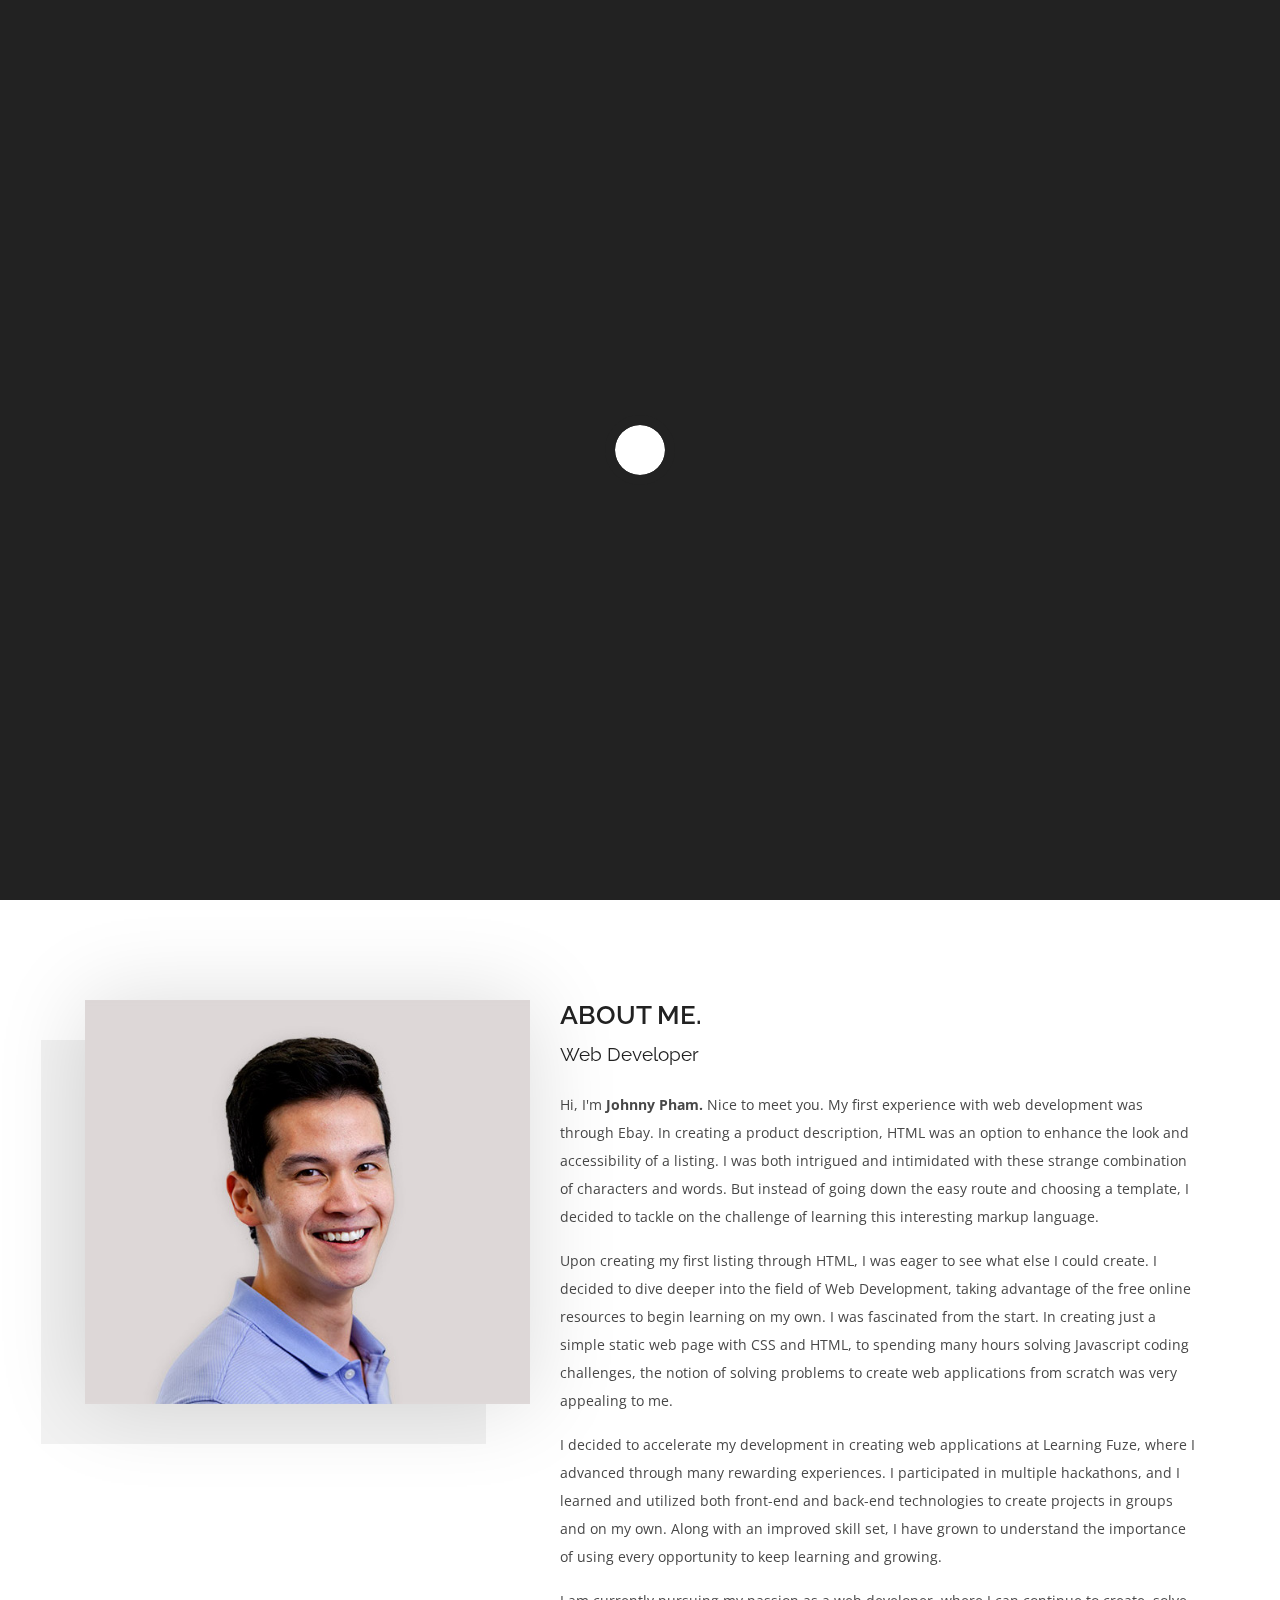
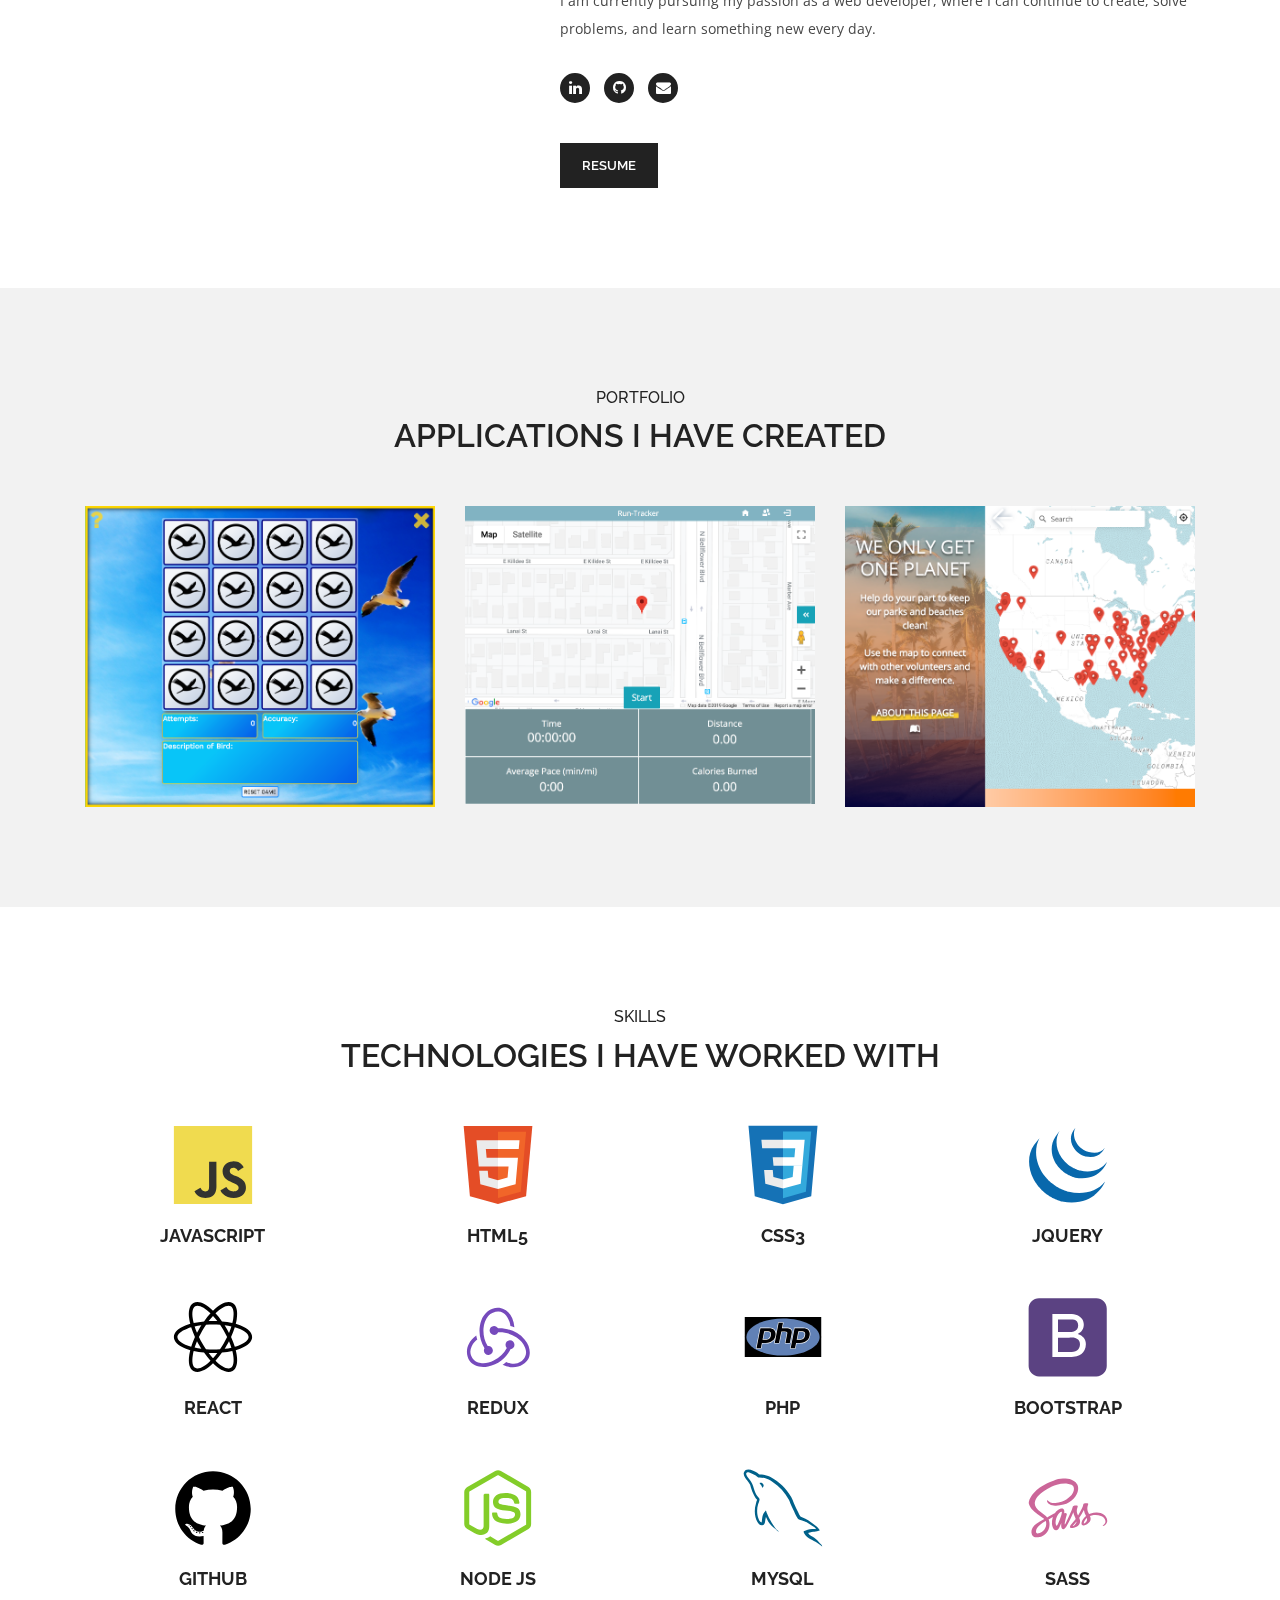
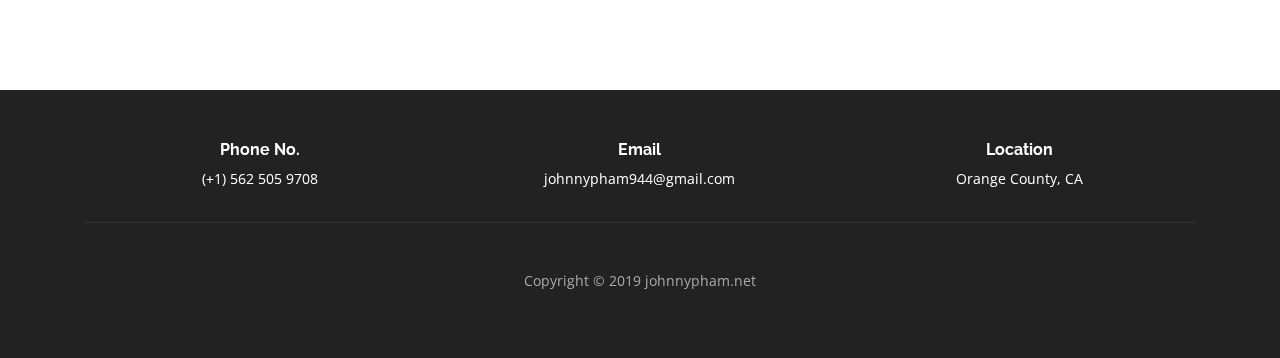
==== commit 8d0274e4: "updated developer status" ====
--- a/html/index.html
+++ b/html/index.html
@@ -97,13 +97,18 @@
                 <div class="banner-caption">
                     <h1>Hi! I'm Johnny.</h1>
                     <p class="cd-headline clip mt-30">
-                        <!-- <span>Front-End Web Developer</span><br> -->
-                        <span class="blc">Front-End</span>
+                        <!-- <span class="blc">Front-End</span>
                         <span class="cd-words-wrapper">
                             <b class="is-visible">Developer</b>
                             <b>Engineer</b>
-                            <!-- <b>Badass</b> -->
+                        </span> -->
+
+                        <span class="cd-words-wrapper">
+                            <b class="is-visible">Front-End</b>
+                            <b>Back-End</b>
+                            <b>Full-Stack</b>
                         </span>
+                        <span class="blc">Developer</span>
                     </p>
                 </div>
                 <div class="arrow bounce">
@@ -129,8 +134,7 @@
                         <div class="about-content">
                             <div class="about-heading">
                                 <h2>About Me.</h2>
-                                <span>Front-End Web Developer</span>
-                                <!-- <span>Front-End Web Developer</span></span> -->
+                                <span>Web Developer</span>
                             </div>
                             <p>Hi, I'm <b>Johnny Pham.</b> Nice to meet you.
                               My first experience with web development was through Ebay.  In creating a product description, HTML was an option to enhance the look and accessibility of a listing.  I was both intrigued and intimidated with these strange combination of characters and words.  But instead of going down the easy route and choosing a template, I decided to tackle on the challenge of learning this interesting markup language.
@@ -235,7 +239,7 @@
                                 <h3>
                                     <div class="portfolio-title">Run Tracker</div>
                                 </h3>
-                                <span>A mobile-responsive run-tracking application that captures real-time data to asist the user in becoming a better runner.</span>
+                                <span>A mobile-responsive run-tracking application that captures real-time data to assist the user in becoming a better runner.</span>
                               </div>
                             </a>
                         </div>
@@ -269,7 +273,7 @@
                                                     </li>
                                                 <li class="text-uppercase">
                                                     <span>Github</span>
-                                                    <a target="_blank" href="https://github.com/Learning-Fuze/c219_fitnessbuddy">https://github.com/Learning-Fuze/c219_fitnessbuddy</a>
+                                                    <a target="_blank" href="https://github.com/Learning-Fuze/c219_fitnessbuddy/tree/dev">https://github.com/Learning-Fuze/c219_fitnessbuddy/tree/dev</a>
                                                 </li>
                                             </ul>
                                         </div>
--- a/html/css/style.css
+++ b/html/css/style.css
@@ -74,6 +74,12 @@
     height: 100%;
 }
 
+body.modal-open section {
+  overflow: hidden;
+  position: relative;
+  height: 100%;
+}
+
 p {
     font-size: 14px;
     line-height: 1.65;
@@ -1735,6 +1741,10 @@
   top: 5px;
   cursor: pointer;
 }
+
+.fa-close:hover {
+  color: grey;
+}
 .project-media{
   min-height:300px;
   /* background-size:cover; */
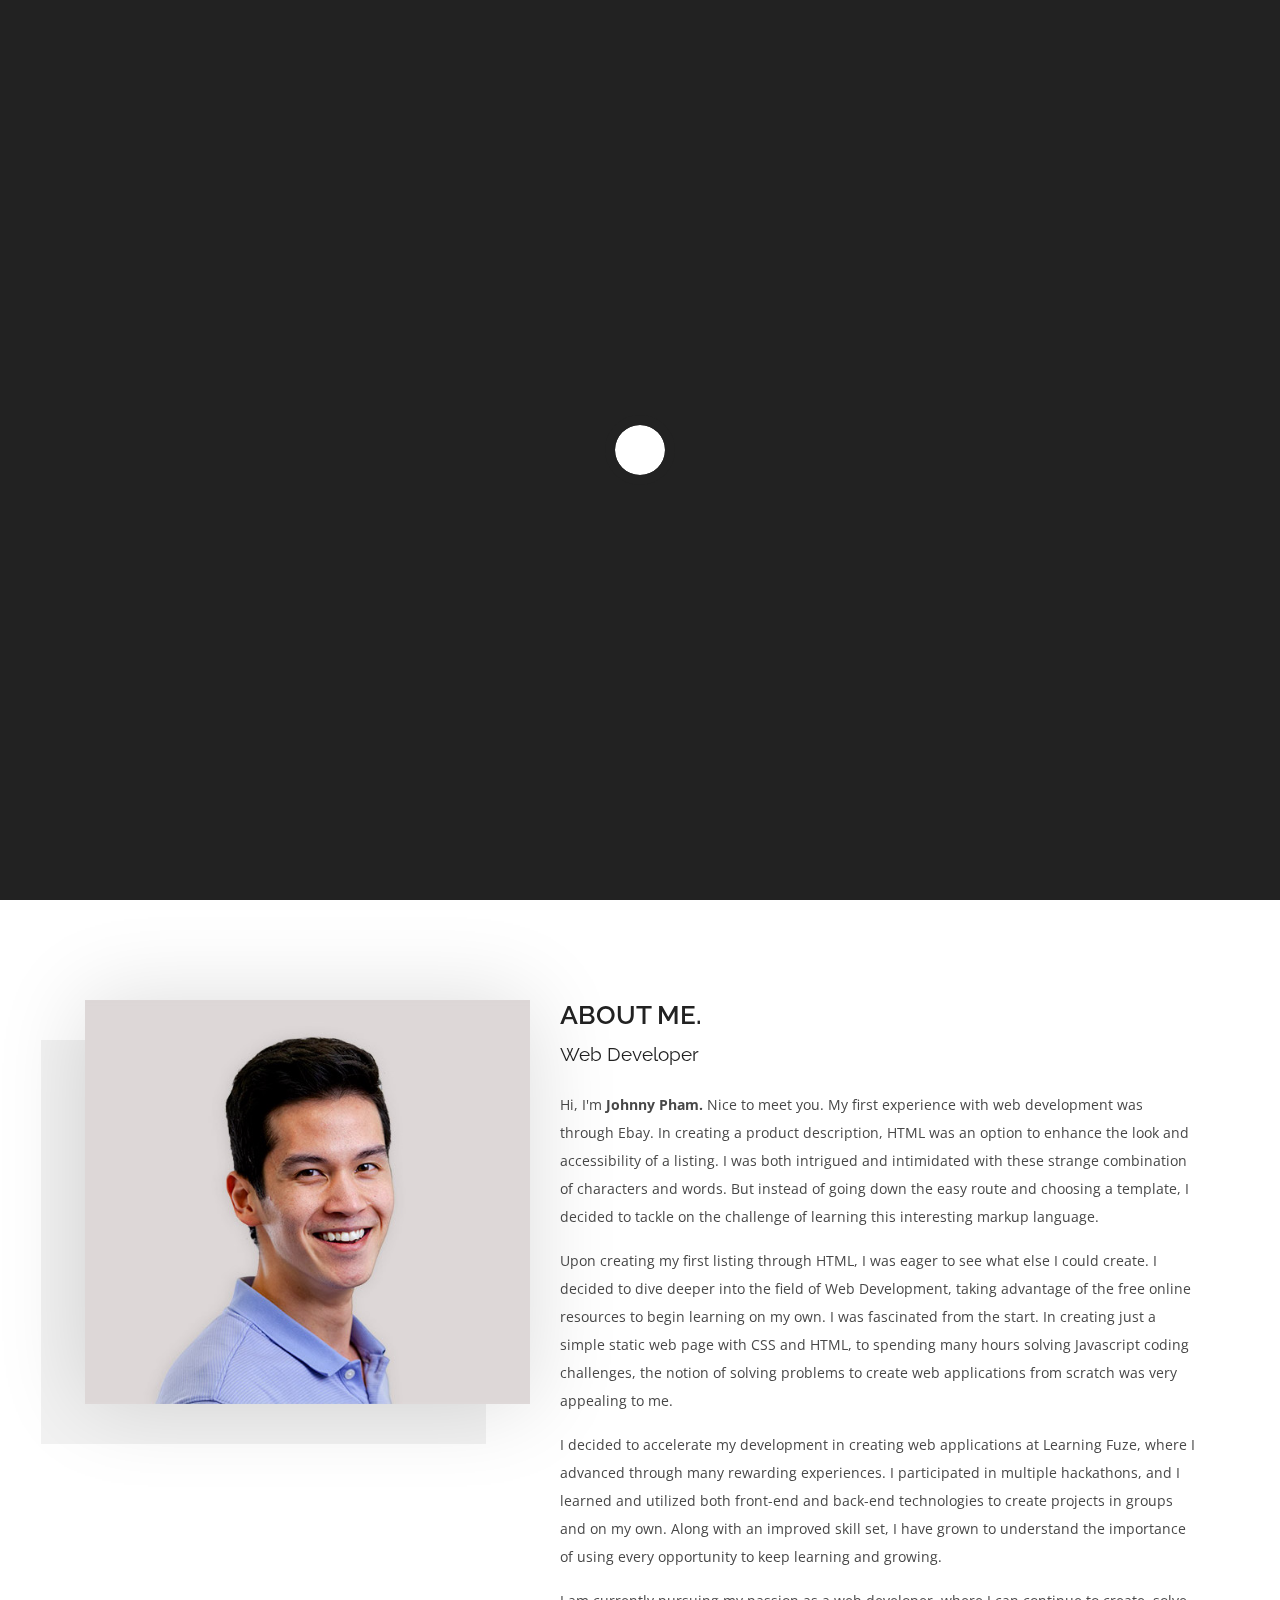
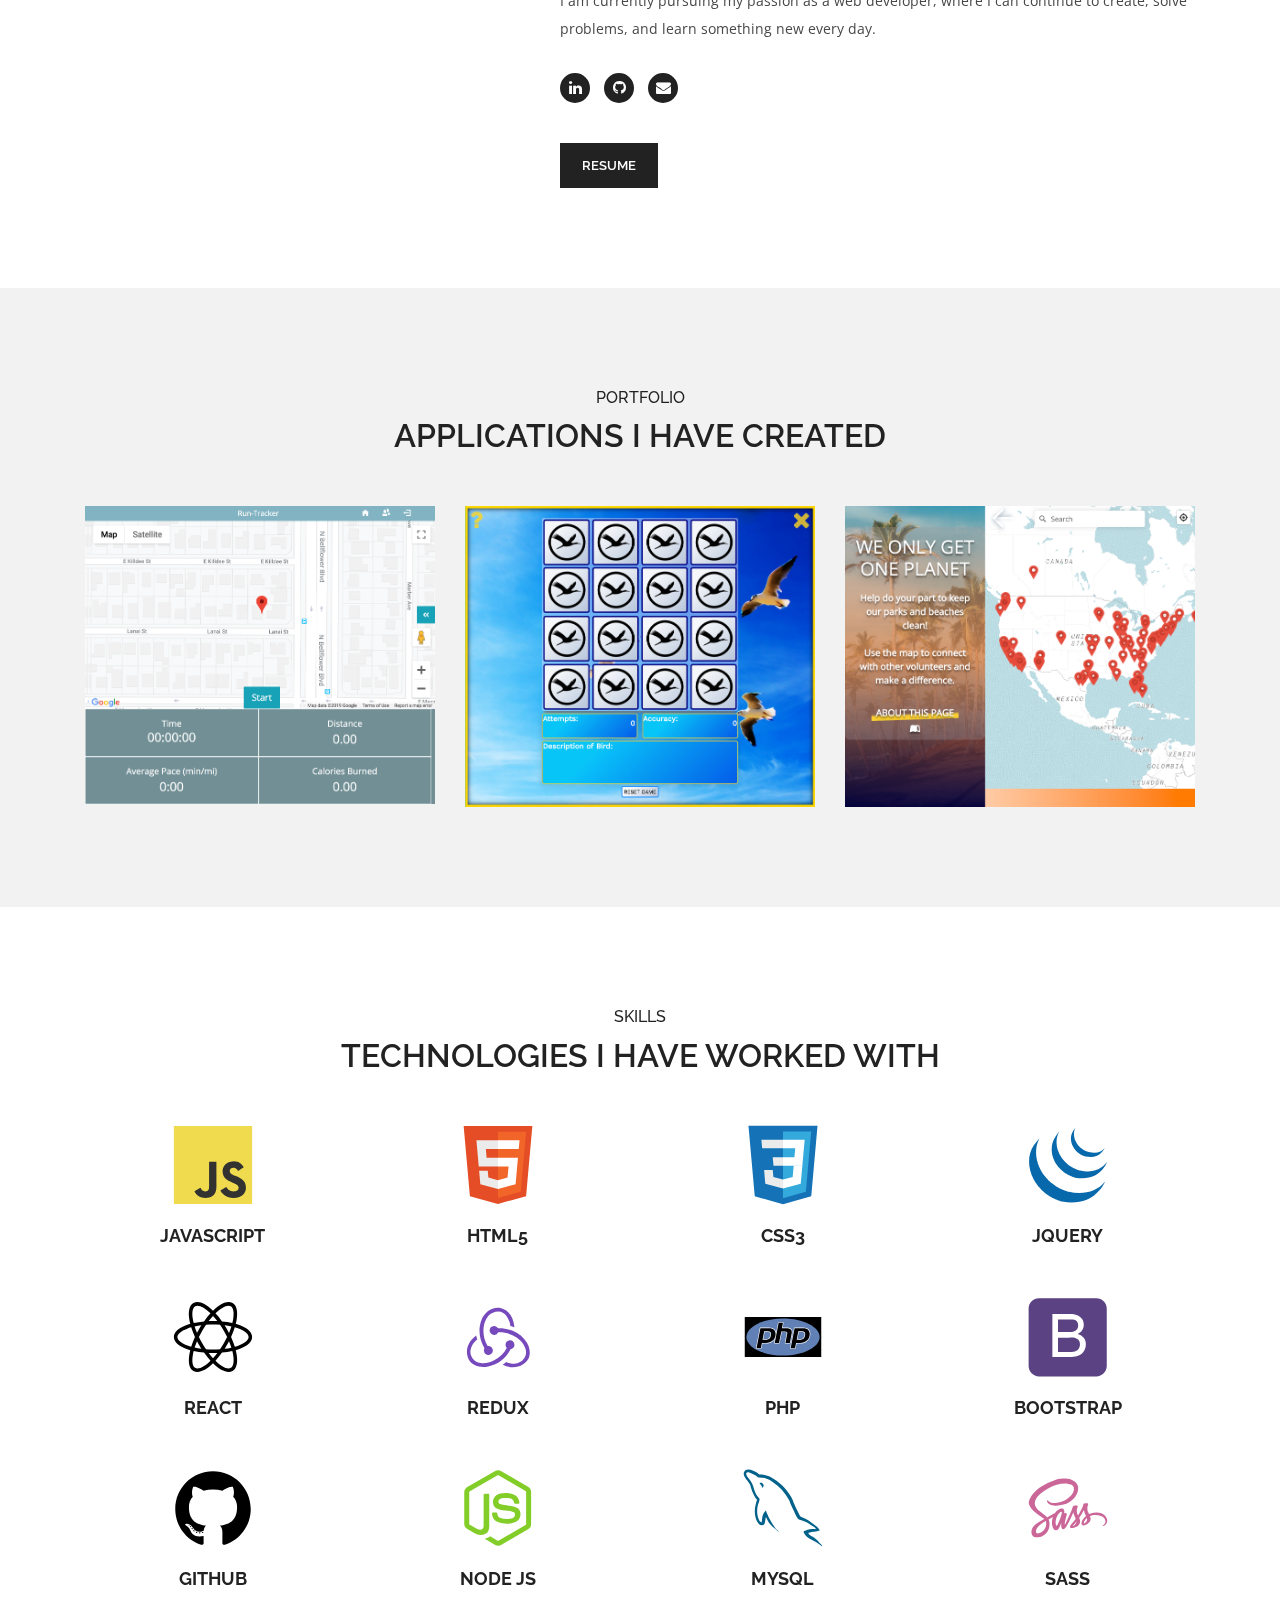
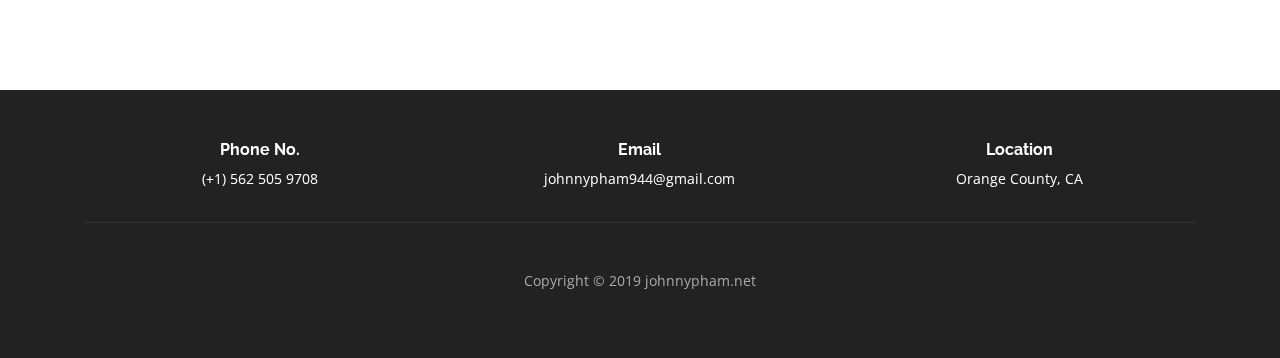
==== commit 157cd2d4: "update" ====
--- a/html/index.html
+++ b/html/index.html
@@ -35,6 +35,7 @@
     </head>
 
     <body>
+      <div class="thediv">
 
         <div class="preloader">
             <div class="loader "></div>
@@ -181,6 +182,61 @@
                     </div>
                 </div>
                 <div class="row grid">
+                  <div class="col-xl-4 col-lg-4 col-md-6 grid-item cat2 cat4">
+                      <div class="portfolio-wrapper mb-30 wow fadeIn" data-wow-delay=".3s">
+                          <div class="portfolio-thumb">
+                              <img src="img/runtracker.png" alt="run-tracker">
+                                                               <!-- <img src="http://www.fubiz.net/wp-content/uploads/2016/05/Nature-Photographed-from-Incredible-Points-of-View10.jpg" alt=""> -->
+                          </div>
+                          <a href="#" data-toggle="modal" data-target="#popup-modal6">
+                            <div class="portfolio-content">
+                              <h3>
+                                  <div class="portfolio-title">Run Tracker</div>
+                              </h3>
+                              <span>A mobile-responsive run-tracking application that captures real-time data to assist the user in becoming a better runner.</span>
+                            </div>
+                          </a>
+                      </div>
+                      <!-- Modal content start -->
+                       <div class="modal fade first-project" id="popup-modal6" tabindex="-1" role="dialog" aria-hidden="true">
+                          <div class="modal-dialog" role="document">
+                              <div class="modal-content">
+                                  <i class="fa fa-close"></i>
+                                  <div class="view-project">
+                                      <div class="project-media"></div>
+                                      <div class="view-project-content pt-10">
+                                          <div class="modal-title">
+                                              <h2>Run Tracker</h2>
+
+                                          </div>
+                                          <p>This mobile-responsive application was created as a capstone project at my time at Learning Fuze. Modularized React components were applied to the front-end to organize run-tracking data into independent and reusable UI sections, while a PHP backend was employed to allow calls to create, read, and delete user information and run-tracking data from the MySQL schema.</p>
+
+                                          <p>Agile Methodoligies were heavily implemented to separate each stage into effective sprints, and Meistertask was used to stay organized and to prioritize tasks.</p>
+
+                                          <p>Chart.js was utilized to create dynamic data visualizations of user-movement data, which was obtained through the Geolocation API.  The Google Maps API was also implemented to display the current user position during a run.</p>
+                                          <p>The layout of this app was created through Bootstrap to ensure responsive CSS that adjusts to multiple screen sizes.</p>
+
+                                          <ul class="project-info-list">
+                                              <!-- <li class="text-uppercase">
+                                                  <span>Client</span>Jon Morikas</li>
+                                              <li class="text-uppercase">
+                                                  <span>Industry</span>Adventure / Travel</li> -->
+                                                  <li class="text-uppercase">
+                                                      <span>Website</span>
+                                                      <a target="_blank" href="https://run-tracker.com/account/login">run-tracker.com</a>
+                                                  </li>
+                                              <li class="text-uppercase">
+                                                  <span>Github</span>
+                                                  <a target="_blank" href="https://github.com/jmp1234/runtracker">https://github.com/jmp1234/runtracker</a>
+                                              </li>
+                                          </ul>
+                                      </div>
+                                  </div>
+                              </div>
+                          </div>
+                      </div>
+                      <!--Modal content end -->
+                   </div>
                   <div class="col-xl-4 col-lg-4 col-md-6 grid-item cat2 cat1">
                       <div class="portfolio-wrapper mb-30 wow fadeIn" data-wow-delay="1.5s">
                           <div class="portfolio-thumb">
@@ -228,61 +284,7 @@
                       </div>
                       <!-- Modal content end -->
                   </div>
-                    <div class="col-xl-4 col-lg-4 col-md-6 grid-item cat2 cat4">
-                        <div class="portfolio-wrapper mb-30 wow fadeIn" data-wow-delay=".3s">
-                            <div class="portfolio-thumb">
-                                <img src="img/runtracker.png" alt="run-tracker">
-                                                                 <!-- <img src="http://www.fubiz.net/wp-content/uploads/2016/05/Nature-Photographed-from-Incredible-Points-of-View10.jpg" alt=""> -->
-                            </div>
-                            <a href="#" data-toggle="modal" data-target="#popup-modal6">
-                              <div class="portfolio-content">
-                                <h3>
-                                    <div class="portfolio-title">Run Tracker</div>
-                                </h3>
-                                <span>A mobile-responsive run-tracking application that captures real-time data to assist the user in becoming a better runner.</span>
-                              </div>
-                            </a>
-                        </div>
-                        <!-- Modal content start -->
-                         <div class="modal fade first-project" id="popup-modal6" tabindex="-1" role="dialog" aria-hidden="true">
-                            <div class="modal-dialog" role="document">
-                                <div class="modal-content">
-                                    <i class="fa fa-close"></i>
-                                    <div class="view-project">
-                                        <div class="project-media"></div>
-                                        <div class="view-project-content pt-10">
-                                            <div class="modal-title">
-                                                <h2>Run Tracker</h2>
-
-                                            </div>
-                                            <p>This mobile-responsive application was created as a capstone project at my time at Learning Fuze. Modularized React components were applied to the front-end to organize run-tracking data into independent and reusable UI sections, while a PHP backend was employed to allow calls to create, read, and delete user information and run-tracking data from the MySQL schema.</p>
-
-                                            <p>Agile Methodoligies were heavily implemented to separate each stage into effective sprints, and Meistertask was used to stay organized and to prioritize tasks.</p>
-
-                                            <p>Chart.js was utilized to create dynamic data visualizations of user-movement data, which was obtained through the Geolocation API.  The Google Maps API was also implemented to display the current user position during a run.</p>
-                                            <p>The layout of this app was created through Bootstrap to ensure responsive CSS that adjusts to multiple screen sizes.</p>
-
-                                            <ul class="project-info-list">
-                                                <!-- <li class="text-uppercase">
-                                                    <span>Client</span>Jon Morikas</li>
-                                                <li class="text-uppercase">
-                                                    <span>Industry</span>Adventure / Travel</li> -->
-                                                    <li class="text-uppercase">
-                                                        <span>Website</span>
-                                                        <a target="_blank" href="https://run-tracker.com/account/login">run-tracker.com</a>
-                                                    </li>
-                                                <li class="text-uppercase">
-                                                    <span>Github</span>
-                                                    <a target="_blank" href="https://github.com/Learning-Fuze/c219_fitnessbuddy/tree/dev">https://github.com/Learning-Fuze/c219_fitnessbuddy/tree/dev</a>
-                                                </li>
-                                            </ul>
-                                        </div>
-                                    </div>
-                                </div>
-                            </div>
-                        </div>
-                        <!--Modal content end -->
-                     </div>
+
                      <div class="col-xl-4 col-lg-4 col-md-6 grid-item cat2 cat3">
                          <div class="portfolio-wrapper mb-30 wow fadeIn" data-wow-delay="1.7s">
                              <div class="portfolio-thumb">
@@ -980,6 +982,6 @@
         });
         </script>
 
-
+      </div>
     </body>
 </html>
--- a/html/css/style.css
+++ b/html/css/style.css
@@ -74,12 +74,6 @@
     height: 100%;
 }
 
-body.modal-open section {
-  overflow: hidden;
-  position: relative;
-  height: 100%;
-}
-
 p {
     font-size: 14px;
     line-height: 1.65;
